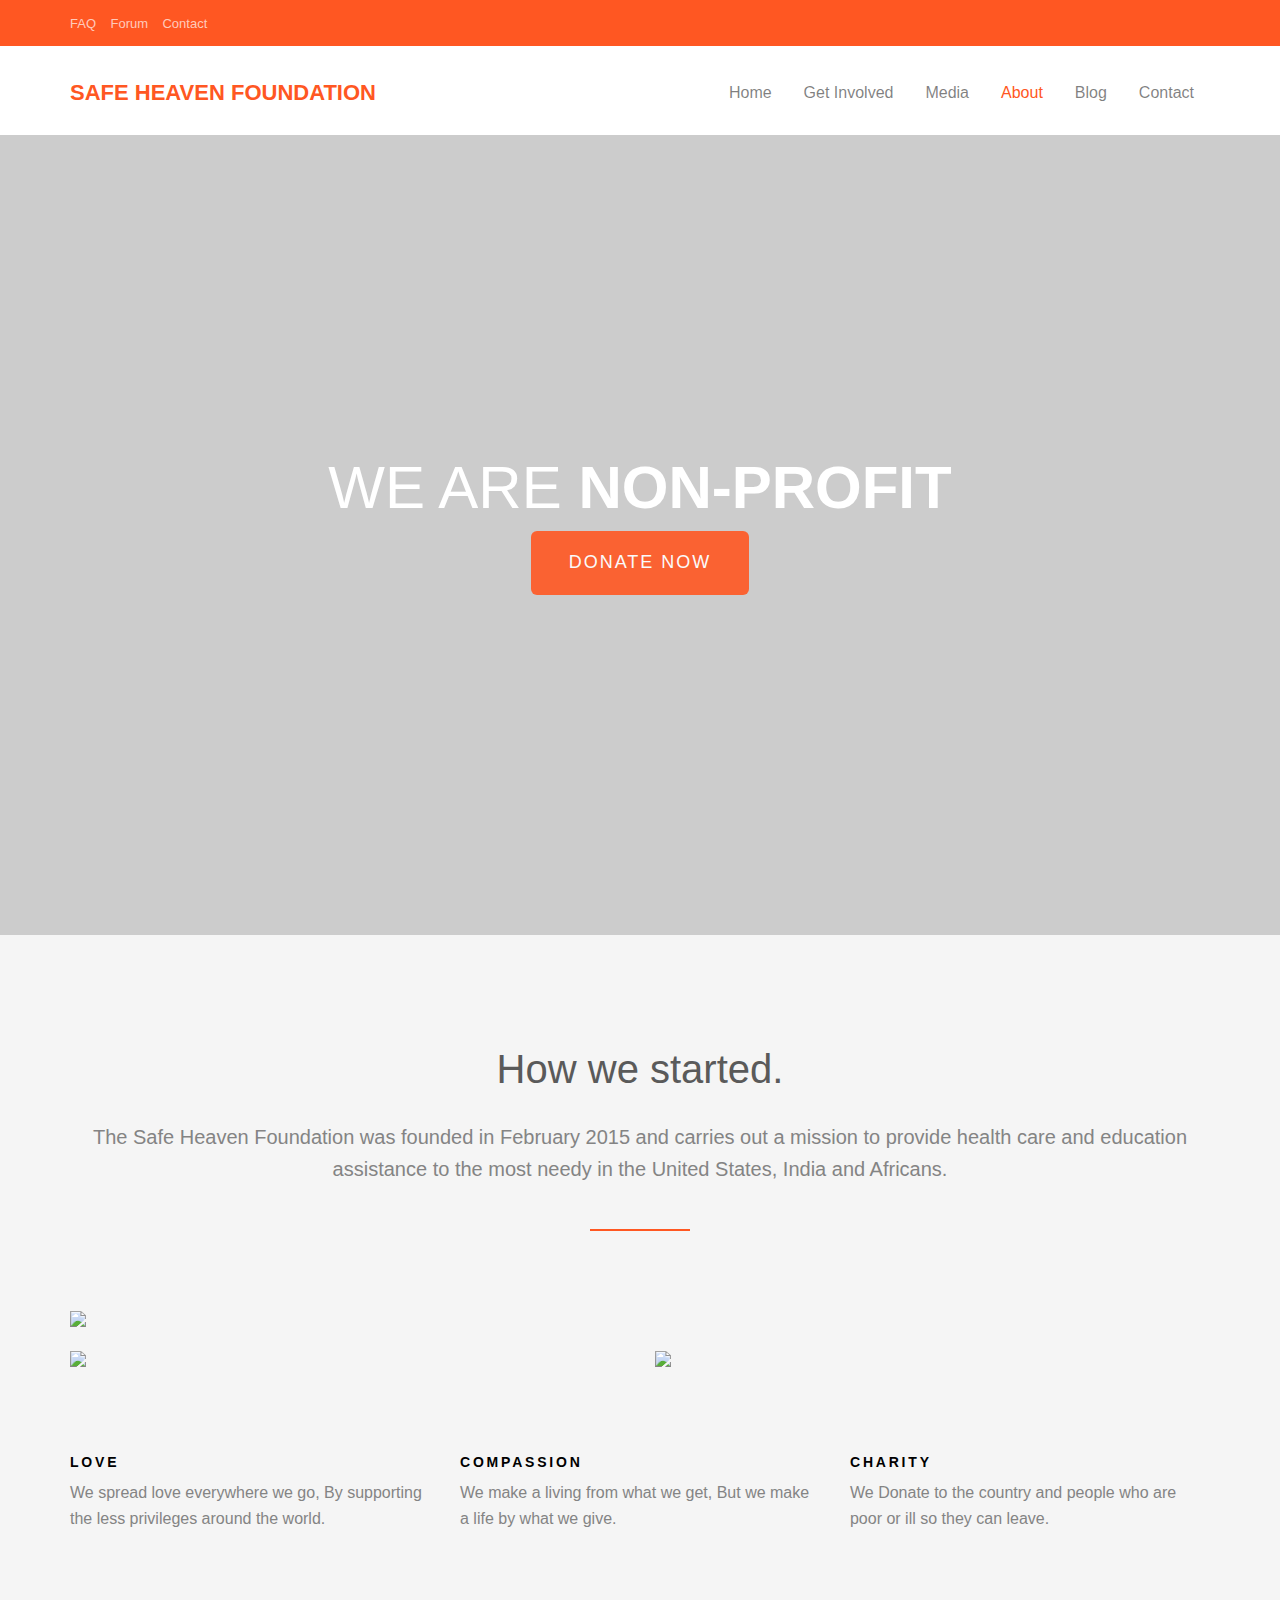
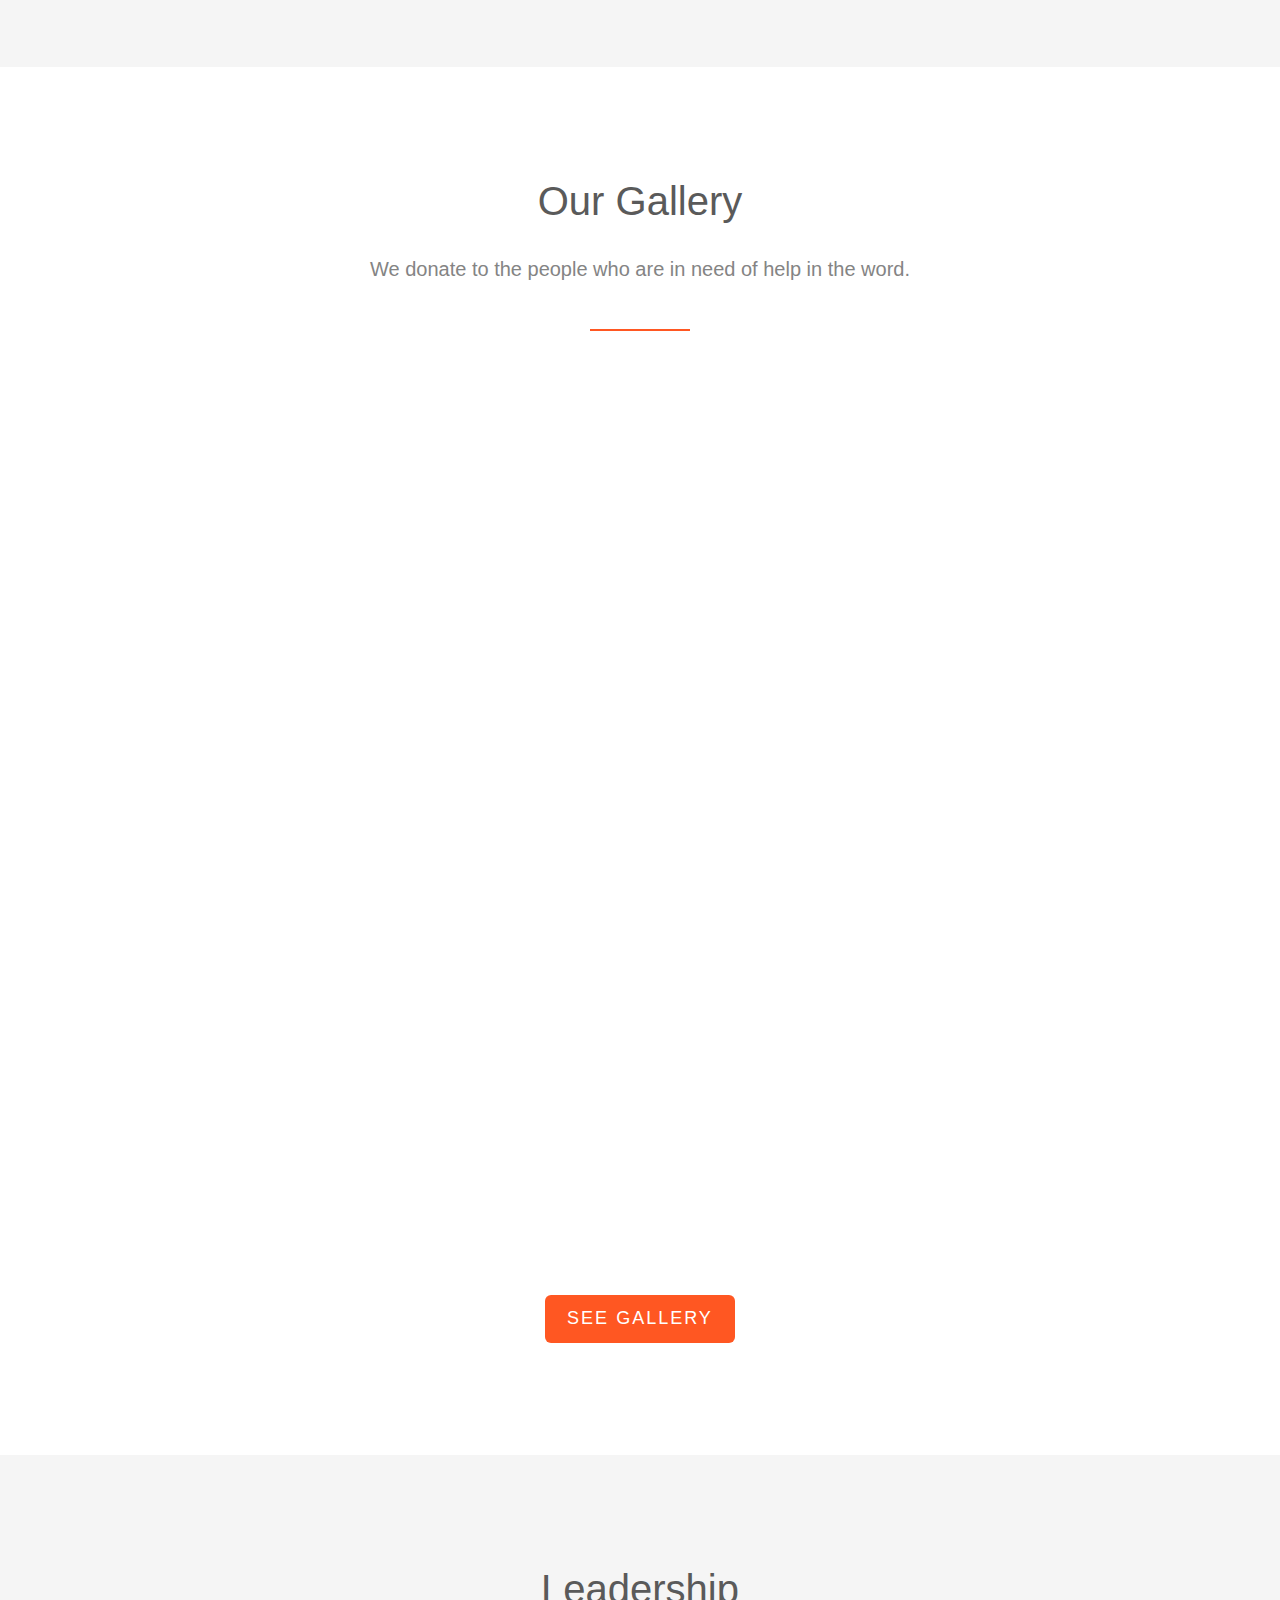
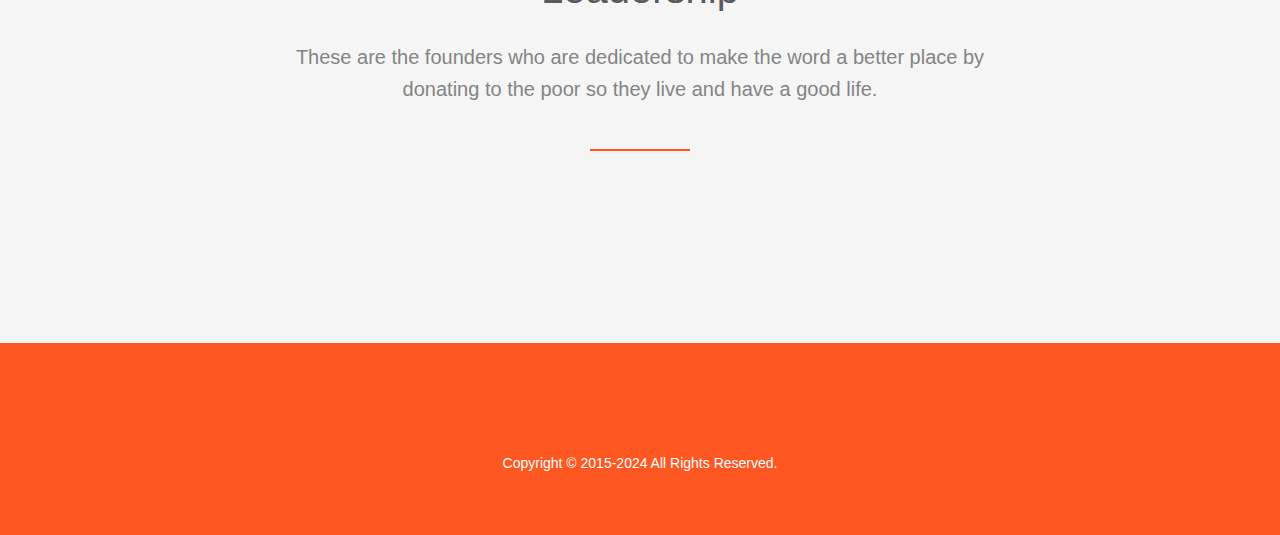
==== about.html @ f8de0cb7 "Add files via upload" ====
<!DOCTYPE html>

	<head>
	<meta charset="utf-8">
	<meta http-equiv="X-UA-Compatible" content="IE=edge">
	<title>Safe Heaven  Foundation</title>
	<meta name="viewport" content="width=device-width, initial-scale=1">


	<meta property="og:title" content=""/>
	<meta property="og:image" content=""/>
	<meta property="og:url" content=""/>
	<meta property="og:site_name" content=""/>
	<meta property="og:description" content=""/>
	<meta name="twitter:title" content="" />
	<meta name="twitter:image" content="" />
	<meta name="twitter:url" content="" />
	<meta name="twitter:card" content="" />

	<!-- Place favicon.ico and apple-touch-icon.png in the root directory -->
	<link rel="shortcut icon" href="images/give.png">

	<!-- <link href='https://fonts.googleapis.com/css?family=Open+Sans:400,700,300' rel='stylesheet' type='text/css'> -->
	
	<!-- Animate.css -->
	<link rel="stylesheet" href="css/animate.css">
	<!-- Icomoon Icon Fonts-->
	<link rel="stylesheet" href="css/icomoon.css">
	<!-- Bootstrap  -->
	<link rel="stylesheet" href="css/bootstrap.css">
	<!-- Superfish -->
	<link rel="stylesheet" href="css/superfish.css">

	<link rel="stylesheet" href="css/style.css">


	<!-- Modernizr JS -->
	<script src="js/modernizr-2.6.2.min.js"></script>
	<!-- FOR IE9 below -->
	<!--[if lt IE 9]>
	<script src="js/respond.min.js"></script>
	<![endif]-->

	</head>
	<body>
		<div id="fh5co-wrapper">
		<div id="fh5co-page">
		<div class="header-top">
			<div class="container">
				<div class="row">
					<div class="col-md-6 col-sm-6 text-left fh5co-link">
						<a href="faq.html">FAQ</a>
						<a href="terms.html">Forum</a>
						<a href="contact.html">Contact</a>
					</div>
					<div class="col-md-6 col-sm-6 text-right fh5co-social">
						<a href="#" class="grow"><i class="icon-facebook2"></i></a>
						<a href="#" class="grow"><i class="icon-twitter2"></i></a>
						<a href="#" class="grow"><i class="icon-instagram2"></i></a>
					</div>
				</div>
			</div>
		</div>
		<header id="fh5co-header-section" class="sticky-banner">
			<div class="container">
				<div class="nav-header">
					<a href="#" class="js-fh5co-nav-toggle fh5co-nav-toggle dark"><i></i></a>
					<h1 id="fh5co-logo"><a href="index.html">Safe Heaven  Foundation</a></h1>
					<!-- START #fh5co-menu-wrap -->
					<nav id="fh5co-menu-wrap" role="navigation">
						<ul class="sf-menu" id="fh5co-primary-menu">
							<li>
								<a href="index.html">Home</a>
							</li>
							<li>
								<a href="#" class="fh5co-sub-ddown">Get Involved</a>
								<ul class="fh5co-sub-menu">
									<li><a href="support.html">Donate</a></li>
									<li><a href="fundraiser.html">Fundraise</a></li>
								</ul>
							</li>
							<li>
								<a href="#" class="fh5co-sub-ddown">Media</a>
								 <ul class="fh5co-sub-menu">
								 	<li><a href="gallery.html">Media</a></li>
								</ul>
							</li>
							<li class="active"><a href="about.html">About</a></li>
							<li><a href="blog.html">Blog</a></li>
							<li><a href="contact.html">Contact</a></li>
						</ul>
					</nav>
				</div>
			</div>
		</header>
		
		

		<div class="fh5co-hero">
			<div class="fh5co-overlay"></div>
			<div class="fh5co-cover text-center" data-stellar-background-ratio="0.5" style="background-image: url('images/img10.jpeg');">
				<div class="desc animate-box">
					<h2>We Are <strong>Non-profit</strong></h2>
					<span><a class="btn btn-primary btn-lg" href="support.html">Donate Now</a></span>
				</div>
			</div>

		</div>
		
		<div id="fh5co-feature-product" class="fh5co-section-gray">
			<div class="container">
				<div class="row">
					<div class="col-md-12 text-center heading-section">
						<h3>How we started.</h3>
						<p>The Safe Heaven  Foundation was founded in February 2015 and carries out a mission to provide health care and education assistance to the most needy in the United States, India and Africans.</p>
					</div>
				</div>

				<div class="row row-bottom-padded-md">
					<div class="col-md-12 text-center animate-box">
						<p><img src="images/cover_bg_32.jpg"  class="img-responsive"></p>
					</div>
					<div class="col-md-6 text-center animate-box">
						<p><img src="images/cover_bg_32.jpg"  class="img-responsive"></p>
					</div>
					<div class="col-md-6 text-center animate-box">
						<p><img src="images/cover_bg_33.jpg"  class="img-responsive"></p>
					</div>
				</div>
				<div class="row">
					<div class="col-md-4">
						<div class="feature-text">
							<h3>Love</h3>
							<p>We spread love everywhere we go, By supporting the less privileges around the world.</p>
						</div>
					</div>
					<div class="col-md-4">
						<div class="feature-text">
							<h3>Compassion</h3>
							<p>We make a living from what we get, But we make a life by what we give.</p>
						</div>
					</div>
					<div class="col-md-4">
						<div class="feature-text">
							<h3>Charity</h3>
							<p>We Donate to the country and people who are poor or ill so they can leave.</p>
						</div>
					</div>
				</div>

				
			</div>
		</div>

		
		<div id="fh5co-portfolio">
			<div class="container">

				<div class="row">
					<div class="col-md-6 col-md-offset-3 text-center heading-section animate-box">
						<h3>Our Gallery</h3>
						<p>We donate to the people who are in need of help in the word.</p>
					</div>
				</div>

				
				<div class="row row-bottom-padded-md">
					<div class="col-md-12">
						<ul id="fh5co-portfolio-list">

							<li class="two-third animate-box" data-animate-effect="fadeIn" style="background-image: url(images/giving.jpg); ">
								<a href="#" class="color-3">
									<div class="case-studies-summary">
										<span>Give Love</span>
										<h2>Donation is caring</h2>
									</div>
								</a>
							</li>
						
							<li class="one-third animate-box" data-animate-effect="fadeIn" style="background-image: url(images/giving2.jpg); ">
								<a href="#" class="color-4">
									<div class="case-studies-summary">
										<span>Give Love</span>
										<h2>Donation is caring</h2>
									</div>
								</a>
							</li>

							<li class="one-third animate-box" data-animate-effect="fadeIn" style="background-image: url(images/giving3.jpg); "> 
								<a href="#" class="color-5">
									<div class="case-studies-summary">
										<span>Give Love</span>
										<h2>Donation is caring</h2>
									</div>
								</a>
							</li>
							<li class="two-third animate-box" data-animate-effect="fadeIn" style="background-image: url(images/giving4.jpg); ">
								<a href="#" class="color-6">
									<div class="case-studies-summary">
										<span>Give Love</span>
										<h2>Donation is caring</h2>
									</div>
								</a>
							</li>
						</ul>		
					</div>
				</div>

				<div class="row">
					<div class="col-md-4 col-md-offset-4 text-center animate-box">
						<a href="gallery.html" class="btn btn-primary btn-lg">See Gallery</a>
					</div>
				</div>

				
			</div>
		</div>
		

		
		<div id="fh5co-content-section" class="fh5co-section-gray">
			<div class="container">
				<div class="row">
					<div class="col-md-8 col-md-offset-2 text-center heading-section animate-box">
						<h3>Leadership</h3>
						<p>These are the founders who are dedicated to make the word a better place by donating to the poor so they live and have a good life.</p>
					</div>
				</div>
			</div>
			<div class="container">
				<div class="row">



				</div>
			</div>
		</div>
		<!-- fh5co-content-section -->

		
		<footer>
			<div id="footer">
				<div class="container">
					<div class="row">
						<div class="col-md-6 col-md-offset-3 text-center">
							<p class="fh5co-social-icons">
								<a href="#"><i class="icon-twitter2"></i></a>
								<a href="#"><i class="icon-facebook2"></i></a>
								<a href="#"><i class="icon-instagram"></i></a>
							</p>
							<p>Copyright &copy; 2015-2024   All Rights Reserved.</p>
						</div>
					</div>
				</div>
			</div>
		</footer>
	

	</div>
	<!-- END fh5co-page -->

	</div>
	<!-- END fh5co-wrapper -->

	<!-- jQuery -->
<script id="chatway" async="true" src="https://cdn.chatway.app/widget.js?id=Jx8k1zCL0Ozn"></script>

	<script src="js/jquery.min.js"></script>
	<!-- jQuery Easing -->
	<script src="js/jquery.easing.1.3.js"></script>
	<!-- Bootstrap -->
	<script src="js/bootstrap.min.js"></script>
	<!-- Waypoints -->
	<script src="js/jquery.waypoints.min.js"></script>
	<script src="js/sticky.js"></script>

	<!-- Stellar -->
	<script src="js/jquery.stellar.min.js"></script>
	<!-- Superfish -->
	<script src="js/hoverIntent.js"></script>
	<script src="js/superfish.js"></script>
	
	<!-- Main JS -->
	<script src="js/main.js"></script>

	</body>

</html>
---- css/icomoon.css ----
@font-face {
    font-family: 'icomoon';
    src:    url('fonts/icomoon.eot?1oniuf');
    src:    url('fonts/icomoon.eot?1oniuf#iefix') format('embedded-opentype'),
        url('fonts/icomoon.ttf?1oniuf') format('truetype'),
        url('fonts/icomoon.woff?1oniuf') format('woff'),
        url('fonts/icomoon.svg?1oniuf#icomoon') format('svg');
    font-weight: normal;
    font-style: normal;
}

[class^="icon-"], [class*=" icon-"] {
    /* use !important to prevent issues with browser extensions that change fonts */
    font-family: 'icomoon' !important;
    speak: none;
    font-style: normal;
    font-weight: normal;
    font-variant: normal;
    text-transform: none;
    line-height: 1;

    /* Better Font Rendering =========== */
    -webkit-font-smoothing: antialiased;
    -moz-osx-font-smoothing: grayscale;
}

.icon-mobile:before {
    content: "\e000";
}
.icon-laptop:before {
    content: "\e001";
}
.icon-desktop:before {
    content: "\e002";
}
.icon-tablet:before {
    content: "\e003";
}
.icon-phone:before {
    content: "\e004";
}
.icon-document:before {
    content: "\e005";
}
.icon-documents:before {
    content: "\e006";
}
.icon-search:before {
    content: "\e007";
}
.icon-clipboard:before {
    content: "\e008";
}
.icon-newspaper:before {
    content: "\e009";
}
.icon-notebook:before {
    content: "\e00a";
}
.icon-book-open:before {
    content: "\e00b";
}
.icon-browser:before {
    content: "\e00c";
}
.icon-calendar:before {
    content: "\e00d";
}
.icon-presentation:before {
    content: "\e00e";
}
.icon-picture:before {
    content: "\e00f";
}
.icon-pictures:before {
    content: "\e010";
}
.icon-video:before {
    content: "\e011";
}
.icon-camera:before {
    content: "\e012";
}
.icon-printer:before {
    content: "\e013";
}
.icon-toolbox:before {
    content: "\e014";
}
.icon-briefcase:before {
    content: "\e015";
}
.icon-wallet:before {
    content: "\e016";
}
.icon-gift:before {
    content: "\e017";
}
.icon-bargraph:before {
    content: "\e018";
}
.icon-grid:before {
    content: "\e019";
}
.icon-expand:before {
    content: "\e01a";
}
.icon-focus:before {
    content: "\e01b";
}
.icon-edit:before {
    content: "\e01c";
}
.icon-adjustments:before {
    content: "\e01d";
}
.icon-ribbon:before {
    content: "\e01e";
}
.icon-hourglass:before {
    content: "\e01f";
}
.icon-lock:before {
    content: "\e020";
}
.icon-megaphone:before {
    content: "\e021";
}
.icon-shield:before {
    content: "\e022";
}
.icon-trophy:before {
    content: "\e023";
}
.icon-flag:before {
    content: "\e024";
}
.icon-map:before {
    content: "\e025";
}
.icon-puzzle:before {
    content: "\e026";
}
.icon-basket:before {
    content: "\e027";
}
.icon-envelope:before {
    content: "\e028";
}
.icon-streetsign:before {
    content: "\e029";
}
.icon-telescope:before {
    content: "\e02a";
}
.icon-gears:before {
    content: "\e02b";
}
.icon-key:before {
    content: "\e02c";
}
.icon-paperclip:before {
    content: "\e02d";
}
.icon-attachment:before {
    content: "\e02e";
}
.icon-pricetags:before {
    content: "\e02f";
}
.icon-lightbulb:before {
    content: "\e030";
}
.icon-layers:before {
    content: "\e031";
}
.icon-pencil:before {
    content: "\e032";
}
.icon-tools:before {
    content: "\e033";
}
.icon-tools-2:before {
    content: "\e034";
}
.icon-scissors:before {
    content: "\e035";
}
.icon-paintbrush:before {
    content: "\e036";
}
.icon-magnifying-glass:before {
    content: "\e037";
}
.icon-circle-compass:before {
    content: "\e038";
}
.icon-linegraph:before {
    content: "\e039";
}
.icon-mic:before {
    content: "\e03a";
}
.icon-strategy:before {
    content: "\e03b";
}
.icon-beaker:before {
    content: "\e03c";
}
.icon-caution:before {
    content: "\e03d";
}
.icon-recycle:before {
    content: "\e03e";
}
.icon-anchor:before {
    content: "\e03f";
}
.icon-profile-male:before {
    content: "\e040";
}
.icon-profile-female:before {
    content: "\e041";
}
.icon-bike:before {
    content: "\e042";
}
.icon-wine:before {
    content: "\e043";
}
.icon-hotairballoon:before {
    content: "\e044";
}
.icon-globe:before {
    content: "\e045";
}
.icon-genius:before {
    content: "\e046";
}
.icon-map-pin:before {
    content: "\e047";
}
.icon-dial:before {
    content: "\e048";
}
.icon-chat:before {
    content: "\e049";
}
.icon-heart:before {
    content: "\e04a";
}
.icon-cloud:before {
    content: "\e04b";
}
.icon-upload:before {
    content: "\e04c";
}
.icon-download:before {
    content: "\e04d";
}
.icon-target:before {
    content: "\e04e";
}
.icon-hazardous:before {
    content: "\e04f";
}
.icon-piechart:before {
    content: "\e050";
}
.icon-speedometer:before {
    content: "\e051";
}
.icon-global:before {
    content: "\e052";
}
.icon-compass:before {
    content: "\e053";
}
.icon-lifesaver:before {
    content: "\e054";
}
.icon-clock:before {
    content: "\e055";
}
.icon-aperture:before {
    content: "\e056";
}
.icon-quote:before {
    content: "\e057";
}
.icon-scope:before {
    content: "\e058";
}
.icon-alarmclock:before {
    content: "\e059";
}
.icon-refresh:before {
    content: "\e05a";
}
.icon-happy:before {
    content: "\e05b";
}
.icon-sad:before {
    content: "\e05c";
}
.icon-facebook:before {
    content: "\e05d";
}
.icon-twitter:before {
    content: "\e05e";
}
.icon-googleplus:before {
    content: "\e05f";
}
.icon-rss:before {
    content: "\e060";
}
.icon-tumblr:before {
    content: "\e061";
}
.icon-linkedin:before {
    content: "\e062";
}
.icon-dribbble:before {
    content: "\e063";
}
.icon-box2:before {
    content: "\ea82";
}
.icon-write:before {
    content: "\ea83";
}
.icon-clock2:before {
    content: "\ea84";
}
.icon-reply2:before {
    content: "\ea85";
}
.icon-reply-all2:before {
    content: "\ea86";
}
.icon-forward2:before {
    content: "\ea87";
}
.icon-flag2:before {
    content: "\ea88";
}
.icon-search2:before {
    content: "\ea89";
}
.icon-trash2:before {
    content: "\ea8a";
}
.icon-envelope2:before {
    content: "\ea8b";
}
.icon-bubble:before {
    content: "\ea8c";
}
.icon-bubbles:before {
    content: "\ea8d";
}
.icon-user2:before {
    content: "\ea8e";
}
.icon-users2:before {
    content: "\ea8f";
}
.icon-cloud2:before {
    content: "\ea90";
}
.icon-download2:before {
    content: "\ea91";
}
.icon-upload2:before {
    content: "\ea92";
}
.icon-rain:before {
    content: "\ea93";
}
.icon-sun:before {
    content: "\ea94";
}
.icon-moon2:before {
    content: "\ea95";
}
.icon-bell2:before {
    content: "\ea96";
}
.icon-folder2:before {
    content: "\ea97";
}
.icon-pin2:before {
    content: "\ea98";
}
.icon-sound2:before {
    content: "\ea99";
}
.icon-microphone:before {
    content: "\ea9a";
}
.icon-camera2:before {
    content: "\ea9b";
}
.icon-image2:before {
    content: "\ea9c";
}
.icon-cog2:before {
    content: "\ea9d";
}
.icon-calendar2:before {
    content: "\ea9e";
}
.icon-book2:before {
    content: "\ea9f";
}
.icon-map-marker:before {
    content: "\eaa0";
}
.icon-store:before {
    content: "\eaa1";
}
.icon-support:before {
    content: "\eaa2";
}
.icon-tag2:before {
    content: "\eaa3";
}
.icon-heart2:before {
    content: "\eaa4";
}
.icon-video-camera:before {
    content: "\eaa5";
}
.icon-trophy2:before {
    content: "\eaa6";
}
.icon-cart:before {
    content: "\eaa7";
}
.icon-eye2:before {
    content: "\eaa8";
}
.icon-cancel:before {
    content: "\eaa9";
}
.icon-chart:before {
    content: "\eaaa";
}
.icon-target2:before {
    content: "\eaab";
}
.icon-printer2:before {
    content: "\eaac";
}
.icon-location2:before {
    content: "\eaad";
}
.icon-bookmark2:before {
    content: "\eaae";
}
.icon-monitor:before {
    content: "\eaaf";
}
.icon-cross2:before {
    content: "\eab0";
}
.icon-plus2:before {
    content: "\eab1";
}
.icon-left:before {
    content: "\eab2";
}
.icon-up:before {
    content: "\eab3";
}
.icon-browser2:before {
    content: "\eab4";
}
.icon-windows:before {
    content: "\eab5";
}
.icon-switch2:before {
    content: "\eab6";
}
.icon-dashboard:before {
    content: "\eab7";
}
.icon-play:before {
    content: "\eab8";
}
.icon-fast-forward:before {
    content: "\eab9";
}
.icon-next:before {
    content: "\eaba";
}
.icon-refresh2:before {
    content: "\eabb";
}
.icon-film:before {
    content: "\eabc";
}
.icon-home2:before {
    content: "\eabd";
}
.icon-add-to-list:before {
    content: "\e901";
}
.icon-classic-computer:before {
    content: "\e902";
}
.icon-controller-fast-backward:before {
    content: "\e903";
}
.icon-creative-commons-attribution:before {
    content: "\e904";
}
.icon-creative-commons-noderivs:before {
    content: "\e905";
}
.icon-creative-commons-noncommercial-eu:before {
    content: "\e906";
}
.icon-creative-commons-noncommercial-us:before {
    content: "\e907";
}
.icon-creative-commons-public-domain:before {
    content: "\e908";
}
.icon-creative-commons-remix:before {
    content: "\e909";
}
.icon-creative-commons-share:before {
    content: "\e90a";
}
.icon-creative-commons-sharealike:before {
    content: "\e90b";
}
.icon-creative-commons:before {
    content: "\e90c";
}
.icon-document-landscape:before {
    content: "\e90d";
}
.icon-remove-user:before {
    content: "\e90e";
}
.icon-warning:before {
    content: "\e90f";
}
.icon-arrow-bold-down:before {
    content: "\e910";
}
.icon-arrow-bold-left:before {
    content: "\e911";
}
.icon-arrow-bold-right:before {
    content: "\e912";
}
.icon-arrow-bold-up:before {
    content: "\e913";
}
.icon-arrow-down:before {
    content: "\e914";
}
.icon-arrow-left:before {
    content: "\e915";
}
.icon-arrow-long-down:before {
    content: "\e916";
}
.icon-arrow-long-left:before {
    content: "\e917";
}
.icon-arrow-long-right:before {
    content: "\e918";
}
.icon-arrow-long-up:before {
    content: "\e919";
}
.icon-arrow-right:before {
    content: "\e91a";
}
.icon-arrow-up:before {
    content: "\e91b";
}
.icon-arrow-with-circle-down:before {
    content: "\e91c";
}
.icon-arrow-with-circle-left:before {
    content: "\e91d";
}
.icon-arrow-with-circle-right:before {
    content: "\e91e";
}
.icon-arrow-with-circle-up:before {
    content: "\e91f";
}
.icon-bookmark:before {
    content: "\e920";
}
.icon-bookmarks:before {
    content: "\e921";
}
.icon-chevron-down:before {
    content: "\e922";
}
.icon-chevron-left:before {
    content: "\e923";
}
.icon-chevron-right:before {
    content: "\e924";
}
.icon-chevron-small-down:before {
    content: "\e925";
}
.icon-chevron-small-left:before {
    content: "\e926";
}
.icon-chevron-small-right:before {
    content: "\e927";
}
.icon-chevron-small-up:before {
    content: "\e928";
}
.icon-chevron-thin-down:before {
    content: "\e929";
}
.icon-chevron-thin-left:before {
    content: "\e92a";
}
.icon-chevron-thin-right:before {
    content: "\e92b";
}
.icon-chevron-thin-up:before {
    content: "\e92c";
}
.icon-chevron-up:before {
    content: "\e92d";
}
.icon-chevron-with-circle-down:before {
    content: "\e92e";
}
.icon-chevron-with-circle-left:before {
    content: "\e92f";
}
.icon-chevron-with-circle-right:before {
    content: "\e930";
}
.icon-chevron-with-circle-up:before {
    content: "\e931";
}
.icon-cloud3:before {
    content: "\e932";
}
.icon-controller-fast-forward:before {
    content: "\e933";
}
.icon-controller-jump-to-start:before {
    content: "\e934";
}
.icon-controller-next:before {
    content: "\e935";
}
.icon-controller-paus:before {
    content: "\e936";
}
.icon-controller-play:before {
    content: "\e937";
}
.icon-controller-record:before {
    content: "\e938";
}
.icon-controller-stop:before {
    content: "\e939";
}
.icon-controller-volume:before {
    content: "\e93a";
}
.icon-dot-single:before {
    content: "\e93b";
}
.icon-dots-three-horizontal:before {
    content: "\e93c";
}
.icon-dots-three-vertical:before {
    content: "\e93d";
}
.icon-dots-two-horizontal:before {
    content: "\e93e";
}
.icon-dots-two-vertical:before {
    content: "\e93f";
}
.icon-download3:before {
    content: "\e940";
}
.icon-emoji-flirt:before {
    content: "\e941";
}
.icon-flow-branch:before {
    content: "\e942";
}
.icon-flow-cascade:before {
    content: "\e943";
}
.icon-flow-line:before {
    content: "\e944";
}
.icon-flow-parallel:before {
    content: "\e945";
}
.icon-flow-tree:before {
    content: "\e946";
}
.icon-install:before {
    content: "\e947";
}
.icon-layers2:before {
    content: "\e948";
}
.icon-open-book:before {
    content: "\e949";
}
.icon-resize-100:before {
    content: "\e94a";
}
.icon-resize-full-screen:before {
    content: "\e94b";
}
.icon-save:before {
    content: "\e94c";
}
.icon-select-arrows:before {
    content: "\e94d";
}
.icon-sound-mute:before {
    content: "\e94e";
}
.icon-sound:before {
    content: "\e94f";
}
.icon-trash:before {
    content: "\e950";
}
.icon-triangle-down:before {
    content: "\e951";
}
.icon-triangle-left:before {
    content: "\e952";
}
.icon-triangle-right:before {
    content: "\e953";
}
.icon-triangle-up:before {
    content: "\e954";
}
.icon-uninstall:before {
    content: "\e955";
}
.icon-upload-to-cloud:before {
    content: "\e956";
}
.icon-upload3:before {
    content: "\e957";
}
.icon-add-user:before {
    content: "\e958";
}
.icon-address:before {
    content: "\e959";
}
.icon-adjust:before {
    content: "\e95a";
}
.icon-air:before {
    content: "\e95b";
}
.icon-aircraft-landing:before {
    content: "\e95c";
}
.icon-aircraft-take-off:before {
    content: "\e95d";
}
.icon-aircraft:before {
    content: "\e95e";
}
.icon-align-bottom:before {
    content: "\e95f";
}
.icon-align-horizontal-middle:before {
    content: "\e960";
}
.icon-align-left:before {
    content: "\e961";
}
.icon-align-right:before {
    content: "\e962";
}
.icon-align-top:before {
    content: "\e963";
}
.icon-align-vertical-middle:before {
    content: "\e964";
}
.icon-archive:before {
    content: "\e965";
}
.icon-area-graph:before {
    content: "\e966";
}
.icon-attachment2:before {
    content: "\e967";
}
.icon-awareness-ribbon:before {
    content: "\e968";
}
.icon-back-in-time:before {
    content: "\e969";
}
.icon-back:before {
    content: "\e96a";
}
.icon-bar-graph:before {
    content: "\e96b";
}
.icon-battery:before {
    content: "\e96c";
}
.icon-beamed-note:before {
    content: "\e96d";
}
.icon-bell:before {
    content: "\e96e";
}
.icon-blackboard:before {
    content: "\e96f";
}
.icon-block:before {
    content: "\e970";
}
.icon-book:before {
    content: "\e971";
}
.icon-bowl:before {
    content: "\e972";
}
.icon-box:before {
    content: "\e973";
}
.icon-briefcase2:before {
    content: "\e974";
}
.icon-browser3:before {
    content: "\e975";
}
.icon-brush:before {
    content: "\e976";
}
.icon-bucket:before {
    content: "\e977";
}
.icon-cake:before {
    content: "\e978";
}
.icon-calculator:before {
    content: "\e979";
}
.icon-calendar3:before {
    content: "\e97a";
}
.icon-camera3:before {
    content: "\e97b";
}
.icon-ccw:before {
    content: "\e97c";
}
.icon-chat2:before {
    content: "\e97d";
}
.icon-check:before {
    content: "\e97e";
}
.icon-circle-with-cross:before {
    content: "\e97f";
}
.icon-circle-with-minus:before {
    content: "\e980";
}
.icon-circle-with-plus:before {
    content: "\e981";
}
.icon-circle:before {
    content: "\e982";
}
.icon-circular-graph:before {
    content: "\e983";
}
.icon-clapperboard:before {
    content: "\e984";
}
.icon-clipboard2:before {
    content: "\e985";
}
.icon-clock3:before {
    content: "\e986";
}
.icon-code:before {
    content: "\e987";
}
.icon-cog:before {
    content: "\e988";
}
.icon-colours:before {
    content: "\e989";
}
.icon-compass2:before {
    content: "\e98a";
}
.icon-copy:before {
    content: "\e98b";
}
.icon-credit-card:before {
    content: "\e98c";
}
.icon-credit:before {
    content: "\e98d";
}
.icon-cross:before {
    content: "\e98e";
}
.icon-cup:before {
    content: "\e98f";
}
.icon-cw:before {
    content: "\e990";
}
.icon-cycle:before {
    content: "\e991";
}
.icon-database:before {
    content: "\e992";
}
.icon-dial-pad:before {
    content: "\e993";
}
.icon-direction:before {
    content: "\e994";
}
.icon-document2:before {
    content: "\e995";
}
.icon-documents2:before {
    content: "\e996";
}
.icon-drink:before {
    content: "\e997";
}
.icon-drive:before {
    content: "\e998";
}
.icon-drop:before {
    content: "\e999";
}
.icon-edit2:before {
    content: "\e99a";
}
.icon-email:before {
    content: "\e99b";
}
.icon-emoji-happy:before {
    content: "\e99c";
}
.icon-emoji-neutral:before {
    content: "\e99d";
}
.icon-emoji-sad:before {
    content: "\e99e";
}
.icon-erase:before {
    content: "\e99f";
}
.icon-eraser:before {
    content: "\e9a0";
}
.icon-export:before {
    content: "\e9a1";
}
.icon-eye:before {
    content: "\e9a2";
}
.icon-feather:before {
    content: "\e9a3";
}
.icon-flag3:before {
    content: "\e9a4";
}
.icon-flash:before {
    content: "\e9a5";
}
.icon-flashlight:before {
    content: "\e9a6";
}
.icon-flat-brush:before {
    content: "\e9a7";
}
.icon-folder-images:before {
    content: "\e9a8";
}
.icon-folder-music:before {
    content: "\e9a9";
}
.icon-folder-video:before {
    content: "\e9aa";
}
.icon-folder:before {
    content: "\e9ab";
}
.icon-forward:before {
    content: "\e9ac";
}
.icon-funnel:before {
    content: "\e9ad";
}
.icon-game-controller:before {
    content: "\e9ae";
}
.icon-gauge:before {
    content: "\e9af";
}
.icon-globe2:before {
    content: "\e9b0";
}
.icon-graduation-cap:before {
    content: "\e9b1";
}
.icon-grid2:before {
    content: "\e9b2";
}
.icon-hair-cross:before {
    content: "\e9b3";
}
.icon-hand:before {
    content: "\e9b4";
}
.icon-heart-outlined:before {
    content: "\e9b5";
}
.icon-heart3:before {
    content: "\e9b6";
}
.icon-help-with-circle:before {
    content: "\e9b7";
}
.icon-help:before {
    content: "\e9b8";
}
.icon-home:before {
    content: "\e9b9";
}
.icon-hour-glass:before {
    content: "\e9ba";
}
.icon-image-inverted:before {
    content: "\e9bb";
}
.icon-image:before {
    content: "\e9bc";
}
.icon-images:before {
    content: "\e9bd";
}
.icon-inbox:before {
    content: "\e9be";
}
.icon-infinity:before {
    content: "\e9bf";
}
.icon-info-with-circle:before {
    content: "\e9c0";
}
.icon-info:before {
    content: "\e9c1";
}
.icon-key2:before {
    content: "\e9c2";
}
.icon-keyboard:before {
    content: "\e9c3";
}
.icon-lab-flask:before {
    content: "\e9c4";
}
.icon-landline:before {
    content: "\e9c5";
}
.icon-language:before {
    content: "\e9c6";
}
.icon-laptop2:before {
    content: "\e9c7";
}
.icon-leaf:before {
    content: "\e9c8";
}
.icon-level-down:before {
    content: "\e9c9";
}
.icon-level-up:before {
    content: "\e9ca";
}
.icon-lifebuoy:before {
    content: "\e9cb";
}
.icon-light-bulb:before {
    content: "\e9cc";
}
.icon-light-down:before {
    content: "\e9cd";
}
.icon-light-up:before {
    content: "\e9ce";
}
.icon-line-graph:before {
    content: "\e9cf";
}
.icon-link:before {
    content: "\e9d0";
}
.icon-list:before {
    content: "\e9d1";
}
.icon-location-pin:before {
    content: "\e9d2";
}
.icon-location:before {
    content: "\e9d3";
}
.icon-lock-open:before {
    content: "\e9d4";
}
.icon-lock2:before {
    content: "\e9d5";
}
.icon-log-out:before {
    content: "\e9d6";
}
.icon-login:before {
    content: "\e9d7";
}
.icon-loop:before {
    content: "\e9d8";
}
.icon-magnet:before {
    content: "\e9d9";
}
.icon-magnifying-glass2:before {
    content: "\e9da";
}
.icon-mail:before {
    content: "\e9db";
}
.icon-man:before {
    content: "\e9dc";
}
.icon-map2:before {
    content: "\e9dd";
}
.icon-mask:before {
    content: "\e9de";
}
.icon-medal:before {
    content: "\e9df";
}
.icon-megaphone2:before {
    content: "\e9e0";
}
.icon-menu:before {
    content: "\e9e1";
}
.icon-message:before {
    content: "\e9e2";
}
.icon-mic2:before {
    content: "\e9e3";
}
.icon-minus:before {
    content: "\e9e4";
}
.icon-mobile2:before {
    content: "\e9e5";
}
.icon-modern-mic:before {
    content: "\e9e6";
}
.icon-moon:before {
    content: "\e9e7";
}
.icon-mouse:before {
    content: "\e9e8";
}
.icon-music:before {
    content: "\e9e9";
}
.icon-network:before {
    content: "\e9ea";
}
.icon-new-message:before {
    content: "\e9eb";
}
.icon-new:before {
    content: "\e9ec";
}
.icon-news:before {
    content: "\e9ed";
}
.icon-note:before {
    content: "\e9ee";
}
.icon-notification:before {
    content: "\e9ef";
}
.icon-old-mobile:before {
    content: "\e9f0";
}
.icon-old-phone:before {
    content: "\e9f1";
}
.icon-palette:before {
    content: "\e9f2";
}
.icon-paper-plane:before {
    content: "\e9f3";
}
.icon-pencil2:before {
    content: "\e9f4";
}
.icon-phone2:before {
    content: "\e9f5";
}
.icon-pie-chart:before {
    content: "\e9f6";
}
.icon-pin:before {
    content: "\e9f7";
}
.icon-plus:before {
    content: "\e9f8";
}
.icon-popup:before {
    content: "\e9f9";
}
.icon-power-plug:before {
    content: "\e9fa";
}
.icon-price-ribbon:before {
    content: "\e9fb";
}
.icon-price-tag:before {
    content: "\e9fc";
}
.icon-print:before {
    content: "\e9fd";
}
.icon-progress-empty:before {
    content: "\e9fe";
}
.icon-progress-full:before {
    content: "\e9ff";
}
.icon-progress-one:before {
    content: "\ea00";
}
.icon-progress-two:before {
    content: "\ea01";
}
.icon-publish:before {
    content: "\ea02";
}
.icon-quote2:before {
    content: "\ea03";
}
.icon-radio:before {
    content: "\ea04";
}
.icon-reply-all:before {
    content: "\ea05";
}
.icon-reply:before {
    content: "\ea06";
}
.icon-retweet:before {
    content: "\ea07";
}
.icon-rocket:before {
    content: "\ea08";
}
.icon-round-brush:before {
    content: "\ea09";
}
.icon-rss2:before {
    content: "\ea0a";
}
.icon-ruler:before {
    content: "\ea0b";
}
.icon-scissors2:before {
    content: "\ea0c";
}
.icon-share-alternitive:before {
    content: "\ea0d";
}
.icon-share:before {
    content: "\ea0e";
}
.icon-shareable:before {
    content: "\ea0f";
}
.icon-shield2:before {
    content: "\ea10";
}
.icon-shop:before {
    content: "\ea11";
}
.icon-shopping-bag:before {
    content: "\ea12";
}
.icon-shopping-basket:before {
    content: "\ea13";
}
.icon-shopping-cart:before {
    content: "\ea14";
}
.icon-shuffle:before {
    content: "\ea15";
}
.icon-signal:before {
    content: "\ea16";
}
.icon-sound-mix:before {
    content: "\ea17";
}
.icon-sports-club:before {
    content: "\ea18";
}
.icon-spreadsheet:before {
    content: "\ea19";
}
.icon-squared-cross:before {
    content: "\ea1a";
}
.icon-squared-minus:before {
    content: "\ea1b";
}
.icon-squared-plus:before {
    content: "\ea1c";
}
.icon-star-outlined:before {
    content: "\ea1d";
}
.icon-star:before {
    content: "\ea1e";
}
.icon-stopwatch:before {
    content: "\ea1f";
}
.icon-suitcase:before {
    content: "\ea20";
}
.icon-swap:before {
    content: "\ea21";
}
.icon-sweden:before {
    content: "\ea22";
}
.icon-switch:before {
    content: "\ea23";
}
.icon-tablet2:before {
    content: "\ea24";
}
.icon-tag:before {
    content: "\ea25";
}
.icon-text-document-inverted:before {
    content: "\ea26";
}
.icon-text-document:before {
    content: "\ea27";
}
.icon-text:before {
    content: "\ea28";
}
.icon-thermometer:before {
    content: "\ea29";
}
.icon-thumbs-down:before {
    content: "\ea2a";
}
.icon-thumbs-up:before {
    content: "\ea2b";
}
.icon-thunder-cloud:before {
    content: "\ea2c";
}
.icon-ticket:before {
    content: "\ea2d";
}
.icon-time-slot:before {
    content: "\ea2e";
}
.icon-tools2:before {
    content: "\ea2f";
}
.icon-traffic-cone:before {
    content: "\ea30";
}
.icon-tree:before {
    content: "\ea31";
}
.icon-trophy3:before {
    content: "\ea32";
}
.icon-tv:before {
    content: "\ea33";
}
.icon-typing:before {
    content: "\ea34";
}
.icon-unread:before {
    content: "\ea35";
}
.icon-untag:before {
    content: "\ea36";
}
.icon-user:before {
    content: "\ea37";
}
.icon-users:before {
    content: "\ea38";
}
.icon-v-card:before {
    content: "\ea39";
}
.icon-video2:before {
    content: "\ea3a";
}
.icon-vinyl:before {
    content: "\ea3b";
}
.icon-voicemail:before {
    content: "\ea3c";
}
.icon-wallet2:before {
    content: "\ea3d";
}
.icon-water:before {
    content: "\ea3e";
}
.icon-500px-with-circle:before {
    content: "\ea3f";
}
.icon-500px:before {
    content: "\ea40";
}
.icon-basecamp:before {
    content: "\ea41";
}
.icon-behance:before {
    content: "\ea42";
}
.icon-creative-cloud:before {
    content: "\ea43";
}
.icon-dropbox:before {
    content: "\ea44";
}
.icon-evernote:before {
    content: "\ea45";
}
.icon-flattr:before {
    content: "\ea46";
}
.icon-foursquare:before {
    content: "\ea47";
}
.icon-google-drive:before {
    content: "\ea48";
}
.icon-google-hangouts:before {
    content: "\ea49";
}
.icon-grooveshark:before {
    content: "\ea4a";
}
.icon-icloud:before {
    content: "\ea4b";
}
.icon-mixi:before {
    content: "\ea4c";
}
.icon-onedrive:before {
    content: "\ea4d";
}
.icon-paypal:before {
    content: "\ea4e";
}
.icon-picasa:before {
    content: "\ea4f";
}
.icon-qq:before {
    content: "\ea50";
}
.icon-rdio-with-circle:before {
    content: "\ea51";
}
.icon-renren:before {
    content: "\ea52";
}
.icon-scribd:before {
    content: "\ea53";
}
.icon-sina-weibo:before {
    content: "\ea54";
}
.icon-skype-with-circle:before {
    content: "\ea55";
}
.icon-skype:before {
    content: "\ea56";
}
.icon-slideshare:before {
    content: "\ea57";
}
.icon-smashing:before {
    content: "\ea58";
}
.icon-soundcloud:before {
    content: "\ea59";
}
.icon-spotify-with-circle:before {
    content: "\ea5a";
}
.icon-spotify:before {
    content: "\ea5b";
}
.icon-swarm:before {
    content: "\ea5c";
}
.icon-vine-with-circle:before {
    content: "\ea5d";
}
.icon-vine:before {
    content: "\ea5e";
}
.icon-vk-alternitive:before {
    content: "\ea5f";
}
.icon-vk-with-circle:before {
    content: "\ea60";
}
.icon-vk:before {
    content: "\ea61";
}
.icon-xing-with-circle:before {
    content: "\ea62";
}
.icon-xing:before {
    content: "\ea63";
}
.icon-yelp:before {
    content: "\ea64";
}
.icon-dribbble-with-circle:before {
    content: "\ea65";
}
.icon-dribbble2:before {
    content: "\ea66";
}
.icon-facebook-with-circle:before {
    content: "\ea67";
}
.icon-facebook2:before {
    content: "\ea68";
}
.icon-flickr-with-circle:before {
    content: "\ea69";
}
.icon-flickr:before {
    content: "\ea6a";
}
.icon-github-with-circle:before {
    content: "\ea6b";
}
.icon-github:before {
    content: "\ea6c";
}
.icon-google-with-circle:before {
    content: "\ea6d";
}
.icon-google:before {
    content: "\ea6e";
}
.icon-instagram-with-circle:before {
    content: "\ea6f";
}
.icon-instagram:before {
    content: "\ea70";
}
.icon-lastfm-with-circle:before {
    content: "\ea71";
}
.icon-lastfm:before {
    content: "\ea72";
}
.icon-linkedin-with-circle:before {
    content: "\ea73";
}
.icon-linkedin2:before {
    content: "\ea74";
}
.icon-pinterest-with-circle:before {
    content: "\ea75";
}
.icon-pinterest:before {
    content: "\ea76";
}
.icon-rdio:before {
    content: "\ea77";
}
.icon-stumbleupon-with-circle:before {
    content: "\ea78";
}
.icon-stumbleupon:before {
    content: "\ea79";
}
.icon-tumblr-with-circle:before {
    content: "\ea7a";
}
.icon-tumblr2:before {
    content: "\ea7b";
}
.icon-twitter-with-circle:before {
    content: "\ea7c";
}
.icon-twitter2:before {
    content: "\ea7d";
}
.icon-vimeo-with-circle:before {
    content: "\ea7e";
}
.icon-vimeo:before {
    content: "\ea7f";
}
.icon-youtube-with-circle:before {
    content: "\ea80";
}
.icon-youtube:before {
    content: "\ea81";
}
.icon-home3:before {
    content: "\eabe";
}
.icon-home22:before {
    content: "\eabf";
}
.icon-home32:before {
    content: "\eac0";
}
.icon-office:before {
    content: "\eac1";
}
.icon-newspaper2:before {
    content: "\eac2";
}
.icon-pencil3:before {
    content: "\eac3";
}
.icon-pencil22:before {
    content: "\eac4";
}
.icon-quill:before {
    content: "\eac5";
}
.icon-pen:before {
    content: "\eac6";
}
.icon-blog:before {
    content: "\eac7";
}
.icon-eyedropper:before {
    content: "\eac8";
}
.icon-droplet:before {
    content: "\eac9";
}
.icon-paint-format:before {
    content: "\eaca";
}
.icon-image3:before {
    content: "\eacb";
}
.icon-images2:before {
    content: "\eacc";
}
.icon-camera4:before {
    content: "\eacd";
}
.icon-headphones:before {
    content: "\eace";
}
.icon-music2:before {
    content: "\eacf";
}
.icon-play2:before {
    content: "\ead0";
}
.icon-film2:before {
    content: "\ead1";
}
.icon-video-camera2:before {
    content: "\ead2";
}
.icon-dice:before {
    content: "\ead3";
}
.icon-pacman:before {
    content: "\ead4";
}
.icon-spades:before {
    content: "\ead5";
}
.icon-clubs:before {
    content: "\ead6";
}
.icon-diamonds:before {
    content: "\ead7";
}
.icon-bullhorn:before {
    content: "\ead8";
}
.icon-connection:before {
    content: "\ead9";
}
.icon-podcast:before {
    content: "\eada";
}
.icon-feed:before {
    content: "\eadb";
}
.icon-mic3:before {
    content: "\eadc";
}
.icon-book3:before {
    content: "\eadd";
}
.icon-books:before {
    content: "\eade";
}
.icon-library:before {
    content: "\eadf";
}
.icon-file-text:before {
    content: "\eae0";
}
.icon-profile:before {
    content: "\eae1";
}
.icon-file-empty:before {
    content: "\eae2";
}
.icon-files-empty:before {
    content: "\eae3";
}
.icon-file-text2:before {
    content: "\eae4";
}
.icon-file-picture:before {
    content: "\eae5";
}
.icon-file-music:before {
    content: "\eae6";
}
.icon-file-play:before {
    content: "\eae7";
}
.icon-file-video:before {
    content: "\eae8";
}
.icon-file-zip:before {
    content: "\eae9";
}
.icon-copy2:before {
    content: "\eaea";
}
.icon-paste:before {
    content: "\eaeb";
}
.icon-stack:before {
    content: "\eaec";
}
.icon-folder3:before {
    content: "\eaed";
}
.icon-folder-open:before {
    content: "\eaee";
}
.icon-folder-plus:before {
    content: "\eaef";
}
.icon-folder-minus:before {
    content: "\eaf0";
}
.icon-folder-download:before {
    content: "\eaf1";
}
.icon-folder-upload:before {
    content: "\eaf2";
}
.icon-price-tag2:before {
    content: "\eaf3";
}
.icon-price-tags:before {
    content: "\eaf4";
}
.icon-barcode:before {
    content: "\eaf5";
}
.icon-qrcode:before {
    content: "\eaf6";
}
.icon-ticket2:before {
    content: "\eaf7";
}
.icon-cart2:before {
    content: "\eaf8";
}
.icon-coin-dollar:before {
    content: "\eaf9";
}
.icon-coin-euro:before {
    content: "\eafa";
}
.icon-coin-pound:before {
    content: "\eafb";
}
.icon-coin-yen:before {
    content: "\eafc";
}
.icon-credit-card2:before {
    content: "\eafd";
}
.icon-calculator2:before {
    content: "\eafe";
}
.icon-lifebuoy2:before {
    content: "\eaff";
}
.icon-phone3:before {
    content: "\eb00";
}
.icon-phone-hang-up:before {
    content: "\eb01";
}
.icon-address-book:before {
    content: "\eb02";
}
.icon-envelop:before {
    content: "\eb03";
}
.icon-pushpin:before {
    content: "\eb04";
}
.icon-location3:before {
    content: "\eb05";
}
.icon-location22:before {
    content: "\eb06";
}
.icon-compass3:before {
    content: "\eb07";
}
.icon-compass22:before {
    content: "\eb08";
}
.icon-map3:before {
    content: "\eb09";
}
.icon-map22:before {
    content: "\eb0a";
}
.icon-history:before {
    content: "\eb0b";
}
.icon-clock4:before {
    content: "\eb0c";
}
.icon-clock22:before {
    content: "\eb0d";
}
.icon-alarm:before {
    content: "\eb0e";
}
.icon-bell3:before {
    content: "\eb0f";
}
.icon-stopwatch2:before {
    content: "\eb10";
}
.icon-calendar4:before {
    content: "\eb11";
}
.icon-printer3:before {
    content: "\eb12";
}
.icon-keyboard2:before {
    content: "\eb13";
}
.icon-display:before {
    content: "\eb14";
}
.icon-laptop3:before {
    content: "\eb15";
}
.icon-mobile3:before {
    content: "\eb16";
}
.icon-mobile22:before {
    content: "\eb17";
}
.icon-tablet3:before {
    content: "\eb18";
}
.icon-tv2:before {
    content: "\eb19";
}
.icon-drawer:before {
    content: "\eb1a";
}
.icon-drawer2:before {
    content: "\eb1b";
}
.icon-box-add:before {
    content: "\eb1c";
}
.icon-box-remove:before {
    content: "\eb1d";
}
.icon-download4:before {
    content: "\eb1e";
}
.icon-upload4:before {
    content: "\eb1f";
}
.icon-floppy-disk:before {
    content: "\eb20";
}
.icon-drive2:before {
    content: "\eb21";
}
.icon-database2:before {
    content: "\eb22";
}
.icon-undo:before {
    content: "\eb23";
}
.icon-redo:before {
    content: "\eb24";
}
.icon-undo2:before {
    content: "\eb25";
}
.icon-redo2:before {
    content: "\eb26";
}
.icon-forward3:before {
    content: "\eb27";
}
.icon-reply3:before {
    content: "\eb28";
}
.icon-bubble2:before {
    content: "\eb29";
}
.icon-bubbles2:before {
    content: "\eb2a";
}
.icon-bubbles22:before {
    content: "\eb2b";
}
.icon-bubble22:before {
    content: "\eb2c";
}
.icon-bubbles3:before {
    content: "\eb2d";
}
.icon-bubbles4:before {
    content: "\eb2e";
}
.icon-user3:before {
    content: "\eb2f";
}
.icon-users3:before {
    content: "\eb30";
}
.icon-user-plus:before {
    content: "\eb31";
}
.icon-user-minus:before {
    content: "\eb32";
}
.icon-user-check:before {
    content: "\eb33";
}
.icon-user-tie:before {
    content: "\eb34";
}
.icon-quotes-left:before {
    content: "\eb35";
}
.icon-quotes-right:before {
    content: "\eb36";
}
.icon-hour-glass2:before {
    content: "\eb37";
}
.icon-spinner:before {
    content: "\eb38";
}
.icon-spinner2:before {
    content: "\eb39";
}
.icon-spinner3:before {
    content: "\eb3a";
}
.icon-spinner4:before {
    content: "\eb3b";
}
.icon-spinner5:before {
    content: "\eb3c";
}
.icon-spinner6:before {
    content: "\eb3d";
}
.icon-spinner7:before {
    content: "\eb3e";
}
.icon-spinner8:before {
    content: "\eb3f";
}
.icon-spinner9:before {
    content: "\eb40";
}
.icon-spinner10:before {
    content: "\eb41";
}
.icon-spinner11:before {
    content: "\eb42";
}
.icon-binoculars:before {
    content: "\eb43";
}
.icon-search3:before {
    content: "\eb44";
}
.icon-zoom-in:before {
    content: "\eb45";
}
.icon-zoom-out:before {
    content: "\eb46";
}
.icon-enlarge:before {
    content: "\eb47";
}
.icon-shrink:before {
    content: "\eb48";
}
.icon-enlarge2:before {
    content: "\eb49";
}
.icon-shrink2:before {
    content: "\eb4a";
}
.icon-key3:before {
    content: "\eb4b";
}
.icon-key22:before {
    content: "\eb4c";
}
.icon-lock3:before {
    content: "\eb4d";
}
.icon-unlocked:before {
    content: "\eb4e";
}
.icon-wrench:before {
    content: "\eb4f";
}
.icon-equalizer:before {
    content: "\eb50";
}
.icon-equalizer2:before {
    content: "\eb51";
}
.icon-cog3:before {
    content: "\eb52";
}
.icon-cogs:before {
    content: "\eb53";
}
.icon-hammer:before {
    content: "\eb54";
}
.icon-magic-wand:before {
    content: "\eb55";
}
.icon-aid-kit:before {
    content: "\eb56";
}
.icon-bug:before {
    content: "\eb57";
}
.icon-pie-chart2:before {
    content: "\eb58";
}
.icon-stats-dots:before {
    content: "\eb59";
}
.icon-stats-bars:before {
    content: "\eb5a";
}
.icon-stats-bars2:before {
    content: "\eb5b";
}
.icon-trophy4:before {
    content: "\eb5c";
}
.icon-gift2:before {
    content: "\eb5d";
}
.icon-glass:before {
    content: "\eb5e";
}
.icon-glass2:before {
    content: "\eb5f";
}
.icon-mug:before {
    content: "\eb60";
}
.icon-spoon-knife:before {
    content: "\eb61";
}
.icon-leaf2:before {
    content: "\eb62";
}
.icon-rocket2:before {
    content: "\eb63";
}
.icon-meter:before {
    content: "\eb64";
}
.icon-meter2:before {
    content: "\eb65";
}
.icon-hammer2:before {
    content: "\eb66";
}
.icon-fire:before {
    content: "\eb67";
}
.icon-lab:before {
    content: "\eb68";
}
.icon-magnet2:before {
    content: "\eb69";
}
.icon-bin:before {
    content: "\eb6a";
}
.icon-bin2:before {
    content: "\eb6b";
}
.icon-briefcase3:before {
    content: "\eb6c";
}
.icon-airplane:before {
    content: "\eb6d";
}
.icon-truck:before {
    content: "\eb6e";
}
.icon-road:before {
    content: "\eb6f";
}
.icon-accessibility:before {
    content: "\eb70";
}
.icon-target3:before {
    content: "\eb71";
}
.icon-shield3:before {
    content: "\eb72";
}
.icon-power:before {
    content: "\eb73";
}
.icon-switch3:before {
    content: "\eb74";
}
.icon-power-cord:before {
    content: "\eb75";
}
.icon-clipboard3:before {
    content: "\eb76";
}
.icon-list-numbered:before {
    content: "\eb77";
}
.icon-list2:before {
    content: "\eb78";
}
.icon-list22:before {
    content: "\eb79";
}
.icon-tree2:before {
    content: "\eb7a";
}
.icon-menu2:before {
    content: "\eb7b";
}
.icon-menu22:before {
    content: "\eb7c";
}
.icon-menu3:before {
    content: "\eb7d";
}
.icon-menu4:before {
    content: "\eb7e";
}
.icon-cloud4:before {
    content: "\eb7f";
}
.icon-cloud-download:before {
    content: "\eb80";
}
.icon-cloud-upload:before {
    content: "\eb81";
}
.icon-cloud-check:before {
    content: "\eb82";
}
.icon-download22:before {
    content: "\eb83";
}
.icon-upload22:before {
    content: "\eb84";
}
.icon-download32:before {
    content: "\eb85";
}
.icon-upload32:before {
    content: "\eb86";
}
.icon-sphere:before {
    content: "\eb87";
}
.icon-earth:before {
    content: "\eb88";
}
.icon-link2:before {
    content: "\eb89";
}
.icon-flag4:before {
    content: "\eb8a";
}
.icon-attachment3:before {
    content: "\eb8b";
}
.icon-eye3:before {
    content: "\eb8c";
}
.icon-eye-plus:before {
    content: "\eb8d";
}
.icon-eye-minus:before {
    content: "\eb8e";
}
.icon-eye-blocked:before {
    content: "\eb8f";
}
.icon-bookmark3:before {
    content: "\eb90";
}
.icon-bookmarks2:before {
    content: "\eb91";
}
.icon-sun2:before {
    content: "\eb92";
}
.icon-contrast:before {
    content: "\eb93";
}
.icon-brightness-contrast:before {
    content: "\eb94";
}
.icon-star-empty:before {
    content: "\eb95";
}
.icon-star-half:before {
    content: "\eb96";
}
.icon-star-full:before {
    content: "\eb97";
}
.icon-heart4:before {
    content: "\eb98";
}
.icon-heart-broken:before {
    content: "\eb99";
}
.icon-man2:before {
    content: "\eb9a";
}
.icon-woman:before {
    content: "\eb9b";
}
.icon-man-woman:before {
    content: "\eb9c";
}
.icon-happy2:before {
    content: "\eb9d";
}
.icon-happy22:before {
    content: "\eb9e";
}
.icon-smile:before {
    content: "\eb9f";
}
.icon-smile2:before {
    content: "\eba0";
}
.icon-tongue:before {
    content: "\eba1";
}
.icon-tongue2:before {
    content: "\eba2";
}
.icon-sad2:before {
    content: "\eba3";
}
.icon-sad22:before {
    content: "\eba4";
}
.icon-wink:before {
    content: "\eba5";
}
.icon-wink2:before {
    content: "\eba6";
}
.icon-grin:before {
    content: "\eba7";
}
.icon-grin2:before {
    content: "\eba8";
}
.icon-cool:before {
    content: "\eba9";
}
.icon-cool2:before {
    content: "\ebaa";
}
.icon-angry:before {
    content: "\ebab";
}
.icon-angry2:before {
    content: "\ebac";
}
.icon-evil:before {
    content: "\ebad";
}
.icon-evil2:before {
    content: "\ebae";
}
.icon-shocked:before {
    content: "\ebaf";
}
.icon-shocked2:before {
    content: "\ebb0";
}
.icon-baffled:before {
    content: "\ebb1";
}
.icon-baffled2:before {
    content: "\ebb2";
}
.icon-confused:before {
    content: "\ebb3";
}
.icon-confused2:before {
    content: "\ebb4";
}
.icon-neutral:before {
    content: "\ebb5";
}
.icon-neutral2:before {
    content: "\ebb6";
}
.icon-hipster:before {
    content: "\ebb7";
}
.icon-hipster2:before {
    content: "\ebb8";
}
.icon-wondering:before {
    content: "\ebb9";
}
.icon-wondering2:before {
    content: "\ebba";
}
.icon-sleepy:before {
    content: "\ebbb";
}
.icon-sleepy2:before {
    content: "\ebbc";
}
.icon-frustrated:before {
    content: "\ebbd";
}
.icon-frustrated2:before {
    content: "\ebbe";
}
.icon-crying:before {
    content: "\ebbf";
}
.icon-crying2:before {
    content: "\ebc0";
}
.icon-point-up:before {
    content: "\ebc1";
}
.icon-point-right:before {
    content: "\ebc2";
}
.icon-point-down:before {
    content: "\ebc3";
}
.icon-point-left:before {
    content: "\ebc4";
}
.icon-warning2:before {
    content: "\ebc5";
}
.icon-notification2:before {
    content: "\ebc6";
}
.icon-question:before {
    content: "\ebc7";
}
.icon-plus3:before {
    content: "\ebc8";
}
.icon-minus2:before {
    content: "\ebc9";
}
.icon-info2:before {
    content: "\ebca";
}
.icon-cancel-circle:before {
    content: "\ebcb";
}
.icon-blocked:before {
    content: "\ebcc";
}
.icon-cross3:before {
    content: "\ebcd";
}
.icon-checkmark:before {
    content: "\ebce";
}
.icon-checkmark2:before {
    content: "\ebcf";
}
.icon-spell-check:before {
    content: "\ebd0";
}
.icon-enter:before {
    content: "\ebd1";
}
.icon-exit:before {
    content: "\ebd2";
}
.icon-play22:before {
    content: "\ebd3";
}
.icon-pause:before {
    content: "\ebd4";
}
.icon-stop:before {
    content: "\ebd5";
}
.icon-previous:before {
    content: "\ebd6";
}
.icon-next2:before {
    content: "\ebd7";
}
.icon-backward:before {
    content: "\ebd8";
}
.icon-forward22:before {
    content: "\ebd9";
}
.icon-play3:before {
    content: "\ebda";
}
.icon-pause2:before {
    content: "\ebdb";
}
.icon-stop2:before {
    content: "\ebdc";
}
.icon-backward2:before {
    content: "\ebdd";
}
.icon-forward32:before {
    content: "\ebde";
}
.icon-first:before {
    content: "\ebdf";
}
.icon-last:before {
    content: "\ebe0";
}
.icon-previous2:before {
    content: "\ebe1";
}
.icon-next22:before {
    content: "\ebe2";
}
.icon-eject:before {
    content: "\ebe3";
}
.icon-volume-high:before {
    content: "\ebe4";
}
.icon-volume-medium:before {
    content: "\ebe5";
}
.icon-volume-low:before {
    content: "\ebe6";
}
.icon-volume-mute:before {
    content: "\ebe7";
}
.icon-volume-mute2:before {
    content: "\ebe8";
}
.icon-volume-increase:before {
    content: "\ebe9";
}
.icon-volume-decrease:before {
    content: "\ebea";
}
.icon-loop2:before {
    content: "\ebeb";
}
.icon-loop22:before {
    content: "\ebec";
}
.icon-infinite:before {
    content: "\ebed";
}
.icon-shuffle2:before {
    content: "\ebee";
}
.icon-arrow-up-left:before {
    content: "\ebef";
}
.icon-arrow-up2:before {
    content: "\ebf0";
}
.icon-arrow-up-right:before {
    content: "\ebf1";
}
.icon-arrow-right2:before {
    content: "\ebf2";
}
.icon-arrow-down-right:before {
    content: "\ebf3";
}
.icon-arrow-down2:before {
    content: "\ebf4";
}
.icon-arrow-down-left:before {
    content: "\ebf5";
}
.icon-arrow-left2:before {
    content: "\ebf6";
}
.icon-arrow-up-left2:before {
    content: "\ebf7";
}
.icon-arrow-up22:before {
    content: "\ebf8";
}
.icon-arrow-up-right2:before {
    content: "\ebf9";
}
.icon-arrow-right22:before {
    content: "\ebfa";
}
.icon-arrow-down-right2:before {
    content: "\ebfb";
}
.icon-arrow-down22:before {
    content: "\ebfc";
}
.icon-arrow-down-left2:before {
    content: "\ebfd";
}
.icon-arrow-left22:before {
    content: "\ebfe";
}
.icon-circle-up:before {
    content: "\e900";
}
.icon-circle-right:before {
    content: "\ebff";
}
.icon-circle-down:before {
    content: "\ec00";
}
.icon-circle-left:before {
    content: "\ec01";
}
.icon-tab:before {
    content: "\ec02";
}
.icon-move-up:before {
    content: "\ec03";
}
.icon-move-down:before {
    content: "\ec04";
}
.icon-sort-alpha-asc:before {
    content: "\ec05";
}
.icon-sort-alpha-desc:before {
    content: "\ec06";
}
.icon-sort-numeric-asc:before {
    content: "\ec07";
}
.icon-sort-numberic-desc:before {
    content: "\ec08";
}
.icon-sort-amount-asc:before {
    content: "\ec09";
}
.icon-sort-amount-desc:before {
    content: "\ec0a";
}
.icon-command:before {
    content: "\ec0b";
}
.icon-shift:before {
    content: "\ec0c";
}
.icon-ctrl:before {
    content: "\ec0d";
}
.icon-opt:before {
    content: "\ec0e";
}
.icon-checkbox-checked:before {
    content: "\ec0f";
}
.icon-checkbox-unchecked:before {
    content: "\ec10";
}
.icon-radio-checked:before {
    content: "\ec11";
}
.icon-radio-checked2:before {
    content: "\ec12";
}
.icon-radio-unchecked:before {
    content: "\ec13";
}
.icon-crop:before {
    content: "\ec14";
}
.icon-make-group:before {
    content: "\ec15";
}
.icon-ungroup:before {
    content: "\ec16";
}
.icon-scissors3:before {
    content: "\ec17";
}
.icon-filter:before {
    content: "\ec18";
}
.icon-font:before {
    content: "\ec19";
}
.icon-ligature:before {
    content: "\ec1a";
}
.icon-ligature2:before {
    content: "\ec1b";
}
.icon-text-height:before {
    content: "\ec1c";
}
.icon-text-width:before {
    content: "\ec1d";
}
.icon-font-size:before {
    content: "\ec1e";
}
.icon-bold:before {
    content: "\ec1f";
}
.icon-underline:before {
    content: "\ec20";
}
.icon-italic:before {
    content: "\ec21";
}
.icon-strikethrough:before {
    content: "\ec22";
}
.icon-omega:before {
    content: "\ec23";
}
.icon-sigma:before {
    content: "\ec24";
}
.icon-page-break:before {
    content: "\ec25";
}
.icon-superscript:before {
    content: "\ec26";
}
.icon-subscript:before {
    content: "\ec27";
}
.icon-superscript2:before {
    content: "\ec28";
}
.icon-subscript2:before {
    content: "\ec29";
}
.icon-text-color:before {
    content: "\ec2a";
}
.icon-pagebreak:before {
    content: "\ec2b";
}
.icon-clear-formatting:before {
    content: "\ec2c";
}
.icon-table:before {
    content: "\ec2d";
}
.icon-table2:before {
    content: "\ec2e";
}
.icon-insert-template:before {
    content: "\ec2f";
}
.icon-pilcrow:before {
    content: "\ec30";
}
.icon-ltr:before {
    content: "\ec31";
}
.icon-rtl:before {
    content: "\ec32";
}
.icon-section:before {
    content: "\ec33";
}
.icon-paragraph-left:before {
    content: "\ec34";
}
.icon-paragraph-center:before {
    content: "\ec35";
}
.icon-paragraph-right:before {
    content: "\ec36";
}
.icon-paragraph-justify:before {
    content: "\ec37";
}
.icon-indent-increase:before {
    content: "\ec38";
}
.icon-indent-decrease:before {
    content: "\ec39";
}
.icon-share2:before {
    content: "\ec3a";
}
.icon-new-tab:before {
    content: "\ec3b";
}
.icon-embed:before {
    content: "\ec3c";
}
.icon-embed2:before {
    content: "\ec3d";
}
.icon-terminal:before {
    content: "\ec3e";
}
.icon-share22:before {
    content: "\ec3f";
}
.icon-mail2:before {
    content: "\ec40";
}
.icon-mail22:before {
    content: "\ec41";
}
.icon-mail3:before {
    content: "\ec42";
}
.icon-mail4:before {
    content: "\ec43";
}
.icon-amazon:before {
    content: "\ec44";
}
.icon-google2:before {
    content: "\ec45";
}
.icon-google22:before {
    content: "\ec46";
}
.icon-google3:before {
    content: "\ec47";
}
.icon-google-plus:before {
    content: "\ec48";
}
.icon-google-plus2:before {
    content: "\ec49";
}
.icon-google-plus3:before {
    content: "\ec4a";
}
.icon-hangouts:before {
    content: "\ec4b";
}
.icon-google-drive2:before {
    content: "\ec4c";
}
.icon-facebook3:before {
    content: "\ec4d";
}
.icon-facebook22:before {
    content: "\ec4e";
}
.icon-instagram2:before {
    content: "\ec4f";
}
.icon-whatsapp:before {
    content: "\ec50";
}
.icon-spotify2:before {
    content: "\ec51";
}
.icon-telegram:before {
    content: "\ec52";
}
.icon-twitter3:before {
    content: "\ec53";
}
.icon-vine2:before {
    content: "\ec54";
}
.icon-vk2:before {
    content: "\ec55";
}
.icon-renren2:before {
    content: "\ec56";
}
.icon-sina-weibo2:before {
    content: "\ec57";
}
.icon-rss3:before {
    content: "\ec58";
}
.icon-rss22:before {
    content: "\ec59";
}
.icon-youtube2:before {
    content: "\ec5a";
}
.icon-youtube22:before {
    content: "\ec5b";
}
.icon-twitch:before {
    content: "\ec5c";
}
.icon-vimeo2:before {
    content: "\ec5d";
}
.icon-vimeo22:before {
    content: "\ec5e";
}
.icon-lanyrd:before {
    content: "\ec5f";
}
.icon-flickr2:before {
    content: "\ec60";
}
.icon-flickr22:before {
    content: "\ec61";
}
.icon-flickr3:before {
    content: "\ec62";
}
.icon-flickr4:before {
    content: "\ec63";
}
.icon-dribbble3:before {
    content: "\ec64";
}
.icon-behance2:before {
    content: "\ec65";
}
.icon-behance22:before {
    content: "\ec66";
}
.icon-deviantart:before {
    content: "\ec67";
}
.icon-500px2:before {
    content: "\ec68";
}
.icon-steam:before {
    content: "\ec69";
}
.icon-steam2:before {
    content: "\ec6a";
}
.icon-dropbox2:before {
    content: "\ec6b";
}
.icon-onedrive2:before {
    content: "\ec6c";
}
.icon-github2:before {
    content: "\ec6d";
}
.icon-npm:before {
    content: "\ec6e";
}
.icon-basecamp2:before {
    content: "\ec6f";
}
.icon-trello:before {
    content: "\ec70";
}
.icon-wordpress:before {
    content: "\ec71";
}
.icon-joomla:before {
    content: "\ec72";
}
.icon-ello:before {
    content: "\ec73";
}
.icon-blogger:before {
    content: "\ec74";
}
.icon-blogger2:before {
    content: "\ec75";
}
.icon-tumblr3:before {
    content: "\ec76";
}
.icon-tumblr22:before {
    content: "\ec77";
}
.icon-yahoo:before {
    content: "\ec78";
}
.icon-yahoo2:before {
    content: "\ec79";
}
.icon-tux:before {
    content: "\ec7a";
}
.icon-appleinc:before {
    content: "\ec7b";
}
.icon-finder:before {
    content: "\ec7c";
}
.icon-android:before {
    content: "\ec7d";
}
.icon-windows2:before {
    content: "\ec7e";
}
.icon-windows8:before {
    content: "\ec7f";
}
.icon-soundcloud2:before {
    content: "\ec80";
}
.icon-soundcloud22:before {
    content: "\ec81";
}
.icon-skype2:before {
    content: "\ec82";
}
.icon-reddit:before {
    content: "\ec83";
}
.icon-hackernews:before {
    content: "\ec84";
}
.icon-wikipedia:before {
    content: "\ec85";
}
.icon-linkedin3:before {
    content: "\ec86";
}
.icon-linkedin22:before {
    content: "\ec87";
}
.icon-lastfm2:before {
    content: "\ec88";
}
.icon-lastfm22:before {
    content: "\ec89";
}
.icon-delicious:before {
    content: "\ec8a";
}
.icon-stumbleupon2:before {
    content: "\ec8b";
}
.icon-stumbleupon22:before {
    content: "\ec8c";
}
.icon-stackoverflow:before {
    content: "\ec8d";
}
.icon-pinterest2:before {
    content: "\ec8e";
}
.icon-pinterest22:before {
    content: "\ec8f";
}
.icon-xing2:before {
    content: "\ec90";
}
.icon-xing22:before {
    content: "\ec91";
}
.icon-flattr2:before {
    content: "\ec92";
}
.icon-foursquare2:before {
    content: "\ec93";
}
.icon-yelp2:before {
    content: "\ec94";
}
.icon-paypal2:before {
    content: "\ec95";
}
.icon-chrome:before {
    content: "\ec96";
}
.icon-firefox:before {
    content: "\ec97";
}
.icon-IE:before {
    content: "\ec98";
}
.icon-edge:before {
    content: "\ec99";
}
.icon-safari:before {
    content: "\ec9a";
}
.icon-opera:before {
    content: "\ec9b";
}
.icon-file-pdf:before {
    content: "\ec9c";
}
.icon-file-openoffice:before {
    content: "\ec9d";
}
.icon-file-word:before {
    content: "\ec9e";
}
.icon-file-excel:before {
    content: "\ec9f";
}
.icon-libreoffice:before {
    content: "\eca0";
}
.icon-html-five:before {
    content: "\eca1";
}
.icon-html-five2:before {
    content: "\eca2";
}
.icon-css3:before {
    content: "\eca3";
}
.icon-git:before {
    content: "\eca4";
}
.icon-codepen:before {
    content: "\eca5";
}
.icon-svg:before {
    content: "\eca6";
}
.icon-IcoMoon:before {
    content: "\eca7";
}
---- css/superfish.css ----
/*** ESSENTIAL STYLES ***/
.sf-menu, .sf-menu * {
	margin: 0;
	padding: 0;
	list-style: none;
}
.sf-menu li {
	position: relative;
}
.sf-menu ul {
	position: absolute;
	display: none;
	top: 100%;
	right: 0;
	
	z-index: 99;
}
.sf-menu > li {
	float: left;
}
.sf-menu li:hover > ul,
.sf-menu li.sfHover > ul {
	display: block;
}

.sf-menu a {
	display: block;
	position: relative;
}
.sf-menu ul ul {
	top: 0;
	left: 100%;
}


/*** DEMO SKIN ***/
.sf-menu {
	float: left;
	margin-bottom: 1em;
}
.sf-menu ul {
	box-shadow: 2px 2px 6px rgba(0,0,0,.2);
	min-width: 12em; /* allow long menu items to determine submenu width */
	*width: 12em; /* no auto sub width for IE7, see white-space comment below */
}
.sf-menu a {
	border-left: 1px solid #fff;
	border-top: 1px solid #dFeEFF; /* fallback colour must use full shorthand */
	border-top: 1px solid rgba(255,255,255,.5);
	padding: .75em 1em;
	text-decoration: none;
	zoom: 1; /* IE7 */
}
.sf-menu a {
	color: #13a;
}
.sf-menu li {
	background: #BDD2FF;
	white-space: nowrap; /* no need for Supersubs plugin */
	*white-space: normal; /* ...unless you support IE7 (let it wrap) */
	-webkit-transition: background .2s;
	transition: background .2s;
}
.sf-menu ul li {
	background: #AABDE6;
}
.sf-menu ul ul li {
	background: #9AAEDB;
}
.sf-menu li:hover,
.sf-menu li.sfHover {
	background: #CFDEFF;
	/* only transition out, not in */
	-webkit-transition: none;
	transition: none;
}

/*** arrows (for all except IE7) **/
.sf-arrows .sf-with-ul {
	padding-right: 2.5em;
	*padding-right: 1em; /* no CSS arrows for IE7 (lack pseudo-elements) */
}
/* styling for both css and generated arrows */
.sf-arrows .sf-with-ul:after {
	content: '';
	position: absolute;
	top: 50%;
	right: 1em;
	margin-top: -3px;
	height: 0;
	width: 0;
	/* order of following 3 rules important for fallbacks to work */
	border: 5px solid transparent;
	border-top-color: #dFeEFF; /* edit this to suit design (no rgba in IE8) */
	border-top-color: rgba(255,255,255,.5);
}
.sf-arrows > li > .sf-with-ul:focus:after,
.sf-arrows > li:hover > .sf-with-ul:after,
.sf-arrows > .sfHover > .sf-with-ul:after {
	border-top-color: white; /* IE8 fallback colour */
}
/* styling for right-facing arrows */
.sf-arrows ul .sf-with-ul:after {
	margin-top: -5px;
	/*margin-right: -3px;*/
	border-color: transparent;
	border-left-color: #dFeEFF; /* edit this to suit design (no rgba in IE8) */
	border-left-color: rgba(255,255,255,.5);
}
.sf-arrows ul li > .sf-with-ul:focus:after,
.sf-arrows ul li:hover > .sf-with-ul:after,
.sf-arrows ul .sfHover > .sf-with-ul:after {
	border-left-color: white;
}
---- css/style.css ----
@font-face {
  font-family: 'icomoon';
  src: url("../fonts/icomoon/icomoon.eot?srf3rx");
  src: url("../fonts/icomoon/icomoon.eot?srf3rx#iefix") format("embedded-opentype"), url("../fonts/icomoon/icomoon.ttf?srf3rx") format("truetype"), url("../fonts/icomoon/icomoon.woff?srf3rx") format("woff"), url("../fonts/icomoon/icomoon.svg?srf3rx#icomoon") format("svg");
  font-weight: normal;
  font-style: normal;
}
/* =======================================================
*
* 	Template Style 
*	Edit this section
*
* ======================================================= */
body {
  font-family: "Open Sans", Arial, sans-serif;
  line-height: 1.6;
  font-size: 16px;
  background: #fff;
  color: #848484;
  font-weight: 300;
  overflow-x: hidden;
}
body.fh5co-offcanvas {
  overflow: hidden;
}

a {
  color: #ff5722;
  -webkit-transition: 0.5s, ease;
  -o-transition: 0.5s, ease;
  transition: 0.5s, ease;
}
a:hover {
  text-decoration: none !important;
  color: #ff5722 !important;
}

p, ul, ol {
  margin-bottom: 1.5em;
  font-size: 16px;
  color: #848484;
  font-family: "Open Sans", Arial, sans-serif;
}

h1, h2, h3, h4, h5, h6 {
  color: #5a5a5a;
  font-family: "Open Sans", Arial, sans-serif;
  font-weight: 400;
  margin: 0 0 30px 0;
}

figure {
  margin-bottom: 2em;
}

::-webkit-selection {
  color: #fcfcfc;
  background: #ff5722;
}

::-moz-selection {
  color: #fcfcfc;
  background: #ff5722;
}

::selection {
  color: #fcfcfc;
  background: #ff5722;
}

#fh5co-header {
  position: relative;
  margin-bottom: 0;
  z-index: 9999999;
}

.stuck {
  position: fixed !important;
  top: 0 !important;
  -webkit-box-shadow: 0 2px 2px rgba(0, 0, 0, 0.05);
  -moz-box-shadow: 0 2px 2px rgba(0, 0, 0, 0.05);
  -ms-box-shadow: 0 2px 2px rgba(0, 0, 0, 0.05);
  -o-box-shadow: 0 2px 2px rgba(0, 0, 0, 0.05);
  box-shadow: 0 2px 2px rgba(0, 0, 0, 0.05);
}

.header-top {
  padding: 10px 0;
  background: #ff5722;
}
.header-top .fh5co-link a {
  margin-left: 10px;
  font-size: 13px;
  color: rgba(255, 255, 255, 0.7);
}
.header-top .fh5co-link a:first-child {
  margin-left: 0;
}
.header-top .fh5co-link a:hover {
  color: white !important;
}
@media screen and (max-width: 768px) {
  .header-top .fh5co-link {
    text-align: center;
  }
}
.header-top .fh5co-social a {
  color: rgba(255, 255, 255, 0.7);
  font-size: 14px;
  margin-right: 15px;
  position: relative;
  -webkit-transition: 0.5s, ease-in-out;
  -o-transition: 0.5s, ease-in-out;
  transition: 0.5s, ease-in-out;
}
.header-top .fh5co-social a:last-child {
  margin-right: 0;
}
.header-top .fh5co-social a:hover, .header-top .fh5co-social a:focus, .header-top .fh5co-social a:active {
  text-decoration: none;
  color: white !important;
}
.header-top .fh5co-social a:hover i, .header-top .fh5co-social a:focus i, .header-top .fh5co-social a:active i {
  -webkit-transform: scale(1.2);
  -moz-transform: scale(1.2);
  -ms-transform: scale(1.2);
  -o-transform: scale(1.2);
  transform: scale(1.2);
}
@media screen and (max-width: 768px) {
  .header-top .fh5co-social {
    text-align: center !important;
  }
}

.fh5co-cover,
.fh5co-hero {
  position: relative;
  height: 800px;
}
@media screen and (max-width: 768px) {
  .fh5co-cover,
  .fh5co-hero {
    height: 700px;
  }
}
.fh5co-cover.fh5co-hero-2,
.fh5co-hero.fh5co-hero-2 {
  height: 600px;
}
.fh5co-cover.fh5co-hero-2 .fh5co-overlay,
.fh5co-hero.fh5co-hero-2 .fh5co-overlay {
  position: absolute !important;
  width: 100%;
  top: 0;
  left: 0;
  bottom: 0;
  right: 0;
  z-index: 1;
  background: rgba(0, 0, 0, 0.2);
}

.fh5co-overlay {
  position: absolute !important;
  width: 100%;
  top: 0;
  left: 0;
  bottom: 0;
  right: 0;
  z-index: 1;
  background: rgba(66, 64, 64, 0.9);
  background: rgba(0, 0, 0, 0.2);
}

.fh5co-cover {
  background-size: cover;
  position: relative;
}
@media screen and (max-width: 768px) {
  .fh5co-cover {
    heifght: inherit;
    padding: 3em 0;
  }
}
.fh5co-cover .btn {
  padding: 1em 2em;
  opacity: .9;
}
.fh5co-cover.fh5co-cover_2 {
  height: 600px;
}
@media screen and (max-width: 768px) {
  .fh5co-cover.fh5co-cover_2 {
    heifght: inherit;
    padding: 3em 0;
  }
}
.fh5co-cover .desc {
  top: 50%;
  position: absolute;
  width: 100%;
  margin-top: -80px;
  z-index: 2;
  color: #fff;
}
@media screen and (max-width: 768px) {
  .fh5co-cover .desc {
    padding-left: 15px;
    padding-right: 15px;
  }
}
.fh5co-cover .desc h2 {
  color: #fff;
  text-transform: uppercase;
  font-size: 60px;
  margin-bottom: 10px;
  font-weight: 300 !important;
}
.fh5co-cover .desc h2 strong {
  font-weight: 700;
}
@media screen and (max-width: 768px) {
  .fh5co-cover .desc h2 {
    font-size: 40px;
  }
}
.fh5co-cover .desc span {
  display: block;
  margin-bottom: 30px;
  font-size: 28px;
  letter-spacing: 1px;
}
.fh5co-cover .desc span a {
  color: #fff;
}
.fh5co-cover .desc span a:hover, .fh5co-cover .desc span a:focus {
  color: #fff !important;
}
.fh5co-cover .desc span a:hover.btn, .fh5co-cover .desc span a:focus.btn {
  border: 2px solid #fff !important;
  background: transparent !important;
}
.fh5co-cover .desc span a.fh5co-site-name {
  padding-bottom: 2px;
  border-bottom: 1px solid rgba(255, 255, 255, 0.7);
}

/* Superfish Override Menu */
.sf-menu {
  margin: 7px 0 0 0 !important;
}

.sf-menu {
  float: right;
}

.sf-menu ul {
  box-shadow: none;
  border: transparent;
  min-width: 12em;
  *width: 12em;
}

.sf-menu a {
  color: rgba(0, 0, 0, 0.5);
  padding: 0.75em 1em !important;
  font-weight: normal;
  border-left: none;
  border-top: none;
  border-top: none;
  text-decoration: none;
  zoom: 1;
  font-size: 16px;
  border-bottom: none !important;
}
.sf-menu a:hover, .sf-menu a:focus {
  color: #ff5722 !important;
}

.sf-menu li.active a:hover, .sf-menu li.active a:focus {
  color: #ff5722;
}

.sf-menu li,
.sf-menu ul li,
.sf-menu ul ul li,
.sf-menu li:hover,
.sf-menu li.sfHover {
  background: transparent;
}

.sf-menu ul li a,
.sf-menu ul ul li a {
  text-transform: none;
  padding: 0.2em 1em !important;
  letter-spacing: 1px;
  font-size: 14px !important;
}

.sf-menu li:hover a,
.sf-menu li.sfHover a,
.sf-menu ul li:hover a,
.sf-menu ul li.sfHover a,
.sf-menu li.active a {
  color: #ff5722;
}

.sf-menu ul li:hover,
.sf-menu ul li.sfHover {
  background: transparent;
}

.sf-menu ul li {
  background: transparent;
}

.sf-arrows .sf-with-ul {
  padding-right: 2.5em;
  *padding-right: 1em;
}

.sf-arrows .sf-with-ul:after {
  content: '';
  position: absolute;
  top: 50%;
  right: 1em;
  margin-top: -3px;
  height: 0;
  width: 0;
  border: 5px solid transparent;
  border-top-color: #ccc;
}

.sf-arrows > li > .sf-with-ul:focus:after,
.sf-arrows > li:hover > .sf-with-ul:after,
.sf-arrows > .sfHover > .sf-with-ul:after {
  border-top-color: #ccc;
}

.sf-arrows ul .sf-with-ul:after {
  margin-top: -5px;
  margin-right: -3px;
  border-color: transparent;
  border-left-color: #ccc;
}

.sf-arrows ul li > .sf-with-ul:focus:after,
.sf-arrows ul li:hover > .sf-with-ul:after,
.sf-arrows ul .sfHover > .sf-with-ul:after {
  border-left-color: #ccc;
}

#fh5co-header-section {
  padding: 0;
  position: relative;
  left: 0;
  width: 100%;
  z-index: 1022;
  background: #fff;
}

.nav-header {
  position: relative;
  float: left;
  width: 100%;
}

#fh5co-logo {
  position: relative;
  z-index: 2;
  font-size: 22px;
  text-transform: uppercase;
  margin-top: 35px;
  font-weight: 700;
  float: left;
}
#fh5co-logo span {
  font-weight: 700;
}
@media screen and (max-width: 768px) {
  #fh5co-logo {
    width: 100%;
    float: none;
    text-align: center;
  }
}
#fh5co-logo a {
  color: #ff5722;
}
#fh5co-logo a:hover, #fh5co-logo a:focus {
  color: #ff5722 !important;
}

#fh5co-menu-wrap {
  position: relative;
  z-index: 2;
  display: block;
  float: right;
  margin-top: 15px;
}
#fh5co-menu-wrap .sf-menu a {
  padding: 1em .75em;
}

#fh5co-primary-menu > li > ul li.active > a {
  color: #ff5722 !important;
}
#fh5co-primary-menu > li > .sf-with-ul:after {
  border: none !important;
  font-family: 'icomoon';
  speak: none;
  font-style: normal;
  font-weight: normal;
  font-variant: normal;
  text-transform: none;
  line-height: 1;
  /* Better Font Rendering =========== */
  -webkit-font-smoothing: antialiased;
  -moz-osx-font-smoothing: grayscale;
  position: absolute;
  float: right;
  margin-right: -0px;
  top: 50%;
  font-size: 12px;
  margin-top: -7px;
  content: "\e922";
  color: rgba(0, 0, 0, 0.5);
}
#fh5co-primary-menu > li > ul li {
  position: relative;
}
#fh5co-primary-menu > li > ul li > .sf-with-ul:after {
  border: none !important;
  font-family: 'icomoon';
  speak: none;
  font-style: normal;
  font-weight: normal;
  font-variant: normal;
  text-transform: none;
  line-height: 1;
  /* Better Font Rendering =========== */
  -webkit-font-smoothing: antialiased;
  -moz-osx-font-smoothing: grayscale;
  position: absolute;
  float: right;
  margin-right: 10px;
  top: 20px;
  font-size: 12px;
  content: "\e924";
  color: rgba(0, 0, 0, 0.5);
}

#fh5co-primary-menu .fh5co-sub-menu {
  padding: 10px 7px 10px;
  background: #fff;
  left: 0;
  -webkit-border-radius: 5px;
  -moz-border-radius: 5px;
  -ms-border-radius: 5px;
  border-radius: 5px;
  -webkit-box-shadow: 0 5px 15px rgba(0, 0, 0, 0.15);
  -moz-box-shadow: 0 5px 15px rgba(0, 0, 0, 0.15);
  -ms-box-shadow: 0 5px 15px rgba(0, 0, 0, 0.15);
  -o-box-shadow: 0 5px 15px rgba(0, 0, 0, 0.15);
  box-shadow: 0 5px 15px rgba(0, 0, 0, 0.15);
}
#fh5co-primary-menu .fh5co-sub-menu > li > .fh5co-sub-menu {
  left: 100%;
}

#fh5co-primary-menu .fh5co-sub-menu:before {
  position: absolute;
  top: -9px;
  left: 20px;
  width: 0;
  height: 0;
  content: '';
}

#fh5co-primary-menu .fh5co-sub-menu:after {
  position: absolute;
  top: -8px;
  left: 21px;
  width: 0;
  height: 0;
  border-right: 8px solid transparent;
  border-bottom: 8px solid #fff;
  border-bottom: 8px solid white;
  border-left: 8px solid transparent;
  content: '';
}

#fh5co-primary-menu .fh5co-sub-menu .fh5co-sub-menu:before {
  top: 6px;
  left: 100%;
}

#fh5co-primary-menu .fh5co-sub-menu .fh5co-sub-menu:after {
  top: 7px;
  right: 100%;
  border: none !important;
}

.site-header.has-image #primary-menu .sub-menu {
  border-color: #ebebeb;
  -webkit-box-shadow: 0 5px 15px 4px rgba(0, 0, 0, 0.09);
  -moz-box-shadow: 0 5px 15px 4px rgba(0, 0, 0, 0.09);
  -ms-box-shadow: 0 5px 15px 4px rgba(0, 0, 0, 0.09);
  -o-box-shadow: 0 5px 15px 4px rgba(0, 0, 0, 0.09);
  box-shadow: 0 5px 15px 4px rgba(0, 0, 0, 0.09);
}
.site-header.has-image #primary-menu .sub-menu:before {
  display: none;
}

#fh5co-primary-menu .fh5co-sub-menu a {
  letter-spacing: 0;
  padding: 0 15px;
  font-size: 18px;
  line-height: 34px;
  color: #575757 !important;
  text-transform: none;
  background: none;
}
#fh5co-primary-menu .fh5co-sub-menu a:hover {
  color: #ff5722 !important;
}

#fh5co-work-section,
#fh5co-services-section,
#fh5co-content-section,
#fh5co-work-section_2,
#fh5co-blog-section,
#fh5co-features {
  padding: 7em 0;
}
@media screen and (max-width: 768px) {
  #fh5co-work-section,
  #fh5co-services-section,
  #fh5co-content-section,
  #fh5co-work-section_2,
  #fh5co-blog-section,
  #fh5co-features {
    padding: 4em 0;
  }
}

.fh5co-section-gray {
  background: rgba(0, 0, 0, 0.04);
}

.heading-section {
  padding-bottom: 1em;
  margin-bottom: 5em;
}
.heading-section:after {
  position: absolute;
  content: '';
  bottom: 0;
  left: 50%;
  width: 100px;
  margin-left: -50px;
  height: 2px;
  background: #ff5722;
}
.heading-section h3 {
  font-size: 40px;
  font-weight: 300;
  position: relative;
}
.heading-section p {
  font-size: 20px;
}

.feature-text h3 {
  text-transform: uppercase;
  font-size: 14px;
  margin-bottom: 10px;
  font-weight: 700;
  color: #000;
  letter-spacing: .2em;
}
.feature-text h3 .number {
  margin-right: 5px;
  color: #ff5722;
  display: -moz-inline-stack;
  display: inline-block;
  zoom: 1;
  *display: inline;
}
.feature-text p {
  font-size: 16px;
}

.services {
  background: #ff5722;
  background: #fff;
  padding: 40px 20px 20px 20px;
  margin-bottom: 30px;
  border: 1px solid rgba(0, 0, 0, 0.18);
  -webkit-transition: 0.3s;
  -o-transition: 0.3s;
  transition: 0.3s;
}
.services:hover, .services:focus, .services:active {
  -webkit-box-shadow: 0px 10px 20px -12px rgba(0, 0, 0, 0.18);
  -moz-box-shadow: 0px 10px 20px -12px rgba(0, 0, 0, 0.18);
  box-shadow: 0px 10px 20px -12px rgba(0, 0, 0, 0.18);
}
.services span {
  margin-bottom: 30px;
  display: block;
  width: 100%;
}
.services span i {
  font-size: 40px;
  color: #ff5722 !important;
}
.services h3 {
  font-size: 20px;
  font-weight: 400;
  color: #ff5722;
}
.services p {
  font-size: 16px;
  color: gray;
}

.feature-left {
  float: left;
  width: 100%;
  margin-bottom: 30px;
  position: relative;
}
.feature-left .icon {
  float: left;
  text-align: center;
  width: 15%;
}
@media screen and (max-width: 992px) {
  .feature-left .icon {
    width: 10%;
  }
}
@media screen and (max-width: 768px) {
  .feature-left .icon {
    width: 15%;
  }
}
.feature-left .icon i {
  display: table-cell;
  vertical-align: middle;
  font-size: 40px;
  color: #ff5722;
}
.feature-left .feature-copy {
  float: right;
  width: 80%;
}
@media screen and (max-width: 992px) {
  .feature-left .feature-copy {
    width: 90%;
  }
}
@media screen and (max-width: 768px) {
  .feature-left .feature-copy {
    width: 85%;
  }
}
@media screen and (max-width: 480px) {
  .feature-left .feature-copy {
    width: 80%;
  }
}
.feature-left .feature-copy h3 {
  font-size: 18px;
  color: #1a1a1a;
  margin-bottom: 10px;
}
.feature-left .feature-copy p {
  font-size: 16px;
  line-height: 1.8;
}

#fh5co-portfolio {
  padding: 7em 0;
  min-height: 500px;
}
@media screen and (max-width: 768px) {
  #fh5co-portfolio {
    padding: 3em 0;
  }
}

#fh5co-portfolio-list {
  flex-wrap: wrap;
  -webkit-flex-wrap: wrap;
  -moz-flex-wrap: wrap;
  display: -webkit-box;
  display: -moz-box;
  display: -ms-flexbox;
  display: -webkit-flex;
  display: flex;
  position: relative;
  float: left;
  padding: 0;
  margin: 0;
  width: 100%;
}
#fh5co-portfolio-list li {
  display: block;
  padding: 0;
  margin: 0 0 10px 1%;
  list-style: none;
  min-height: 400px;
  background-position: center center;
  background-size: cover;
  background-repeat: no-repeat;
  float: left;
  clear: left;
  position: relative;
}
@media screen and (max-width: 480px) {
  #fh5co-portfolio-list li {
    margin-left: 0;
  }
}
#fh5co-portfolio-list li a {
  min-height: 400px;
  padding: 2em;
  position: relative;
  width: 100%;
  display: block;
}
#fh5co-portfolio-list li a:before {
  position: absolute;
  top: 0;
  left: 0;
  right: 0;
  bottom: 0;
  content: "";
  z-index: 80;
  -webkit-transition: 0.5s;
  -o-transition: 0.5s;
  transition: 0.5s;
  background: transparent;
}
#fh5co-portfolio-list li a:hover:before {
  background: rgba(0, 0, 0, 0.5);
}
#fh5co-portfolio-list li a .case-studies-summary {
  width: auto;
  bottom: 2em;
  left: 2em;
  right: 2em;
  position: absolute;
  z-index: 100;
}
@media screen and (max-width: 768px) {
  #fh5co-portfolio-list li a .case-studies-summary {
    bottom: 1em;
    left: 1em;
    right: 1em;
  }
}
#fh5co-portfolio-list li a .case-studies-summary span {
  text-transform: uppercase;
  letter-spacing: 2px;
  font-size: 13px;
  color: rgba(255, 255, 255, 0.7);
}
#fh5co-portfolio-list li a .case-studies-summary h2 {
  color: #fff;
  margin-bottom: 0;
}
@media screen and (max-width: 768px) {
  #fh5co-portfolio-list li a .case-studies-summary h2 {
    font-size: 20px;
  }
}
#fh5co-portfolio-list li.two-third {
  width: 65.6%;
}
@media screen and (max-width: 768px) {
  #fh5co-portfolio-list li.two-third {
    width: 49%;
  }
}
@media screen and (max-width: 480px) {
  #fh5co-portfolio-list li.two-third {
    width: 100%;
  }
}
#fh5co-portfolio-list li.one-third {
  width: 32.3%;
}
@media screen and (max-width: 768px) {
  #fh5co-portfolio-list li.one-third {
    width: 49%;
  }
}
@media screen and (max-width: 480px) {
  #fh5co-portfolio-list li.one-third {
    width: 100%;
  }
}
#fh5co-portfolio-list li.one-half {
  width: 49%;
}
@media screen and (max-width: 480px) {
  #fh5co-portfolio-list li.one-half {
    width: 100%;
  }
}

#fh5co-features {
  padding: 4em 0;
}
#fh5co-features .feature-left {
  margin-bottom: 0;
}
@media screen and (max-width: 992px) {
  #fh5co-features .feature-left {
    margin-bottom: 30px;
  }
}
#fh5co-features .feature-left .icon i {
  color: #d9d9d9 !important;
}
#fh5co-features .feature-left .icon {
  float: left;
  text-align: center;
  width: 15%;
}
@media screen and (max-width: 992px) {
  #fh5co-features .feature-left .icon {
    width: 10%;
  }
}
@media screen and (max-width: 768px) {
  #fh5co-features .feature-left .icon {
    width: 15%;
  }
}
#fh5co-features .feature-left .feature-copy {
  float: right;
  width: 80%;
}
@media screen and (max-width: 992px) {
  #fh5co-features .feature-left .feature-copy {
    width: 90%;
  }
}
@media screen and (max-width: 768px) {
  #fh5co-features .feature-left .feature-copy {
    width: 85%;
  }
}
@media screen and (max-width: 480px) {
  #fh5co-features .feature-left .feature-copy {
    width: 80%;
  }
}
#fh5co-features .feature-left h3 {
  text-transform: uppercase;
  font-size: 14px;
  font-weight: 700;
}
#fh5co-features .feature-left p {
  font-size: 15px;
}
#fh5co-features .feature-left p:last-child {
  margin-bottom: 0;
}

#fh5co-feature-product {
  padding: 7em 0;
}

#fh5co-services, #fh5co-about, #fh5co-contact {
  padding: 7em 0;
}
@media screen and (max-width: 768px) {
  #fh5co-services, #fh5co-about, #fh5co-contact {
    padding: 4em 0;
  }
}

#fh5co-services .fh5co-number {
  font-size: 30px;
  color: #ff5722;
  position: relative;
  padding-top: 10px;
  font-style: italic;
  display: -moz-inline-stack;
  display: inline-block;
  zoom: 1;
  *display: inline;
}
#fh5co-services .fh5co-number:before {
  position: absolute;
  content: "";
  width: 100%;
  height: 3px;
  top: 0;
  left: 0;
  background: #ff5722;
}
#fh5co-services .fh5co-icon {
  margin-bottom: 30px;
  margin-top: 50px;
  position: relative;
  display: -moz-inline-stack;
  display: inline-block;
  zoom: 1;
  *display: inline;
}
@media screen and (max-width: 768px) {
  #fh5co-services .fh5co-icon {
    margin-top: 0px;
    float: none;
  }
}
#fh5co-services .fh5co-icon i {
  font-size: 200px;
  color: #ff5722;
}
@media screen and (max-width: 768px) {
  #fh5co-services .fh5co-icon i {
    font-size: 100px;
  }
}

#fh5co-contact .contact-info {
  margin: 0;
  padding: 0;
}
#fh5co-contact .contact-info li {
  list-style: none;
  margin: 0 0 20px 0;
  position: relative;
  padding-left: 40px;
}
#fh5co-contact .contact-info li i {
  position: absolute;
  top: .3em;
  left: 0;
  font-size: 22px;
  color: rgba(0, 0, 0, 0.3);
}
#fh5co-contact .contact-info li a {
  font-weight: 400 !important;
  color: rgba(0, 0, 0, 0.3);
}
#fh5co-contact .form-control {
  -webkit-box-shadow: none;
  -moz-box-shadow: none;
  -ms-box-shadow: none;
  -o-box-shadow: none;
  box-shadow: none;
  border: none;
  border: 1px solid rgba(0, 0, 0, 0.1);
  font-size: 18px;
  font-weight: 400;
  -webkit-border-radius: 0px;
  -moz-border-radius: 0px;
  -ms-border-radius: 0px;
  border-radius: 0px;
}
#fh5co-contact .form-control:focus, #fh5co-contact .form-control:active {
  border-bottom: 1px solid rgba(0, 0, 0, 0.5);
}
#fh5co-contact input[type="text"] {
  height: 50px;
}
#fh5co-contact .form-group {
  margin-bottom: 30px;
}

.fh5co-testimonial, .fh5co-team {
  position: relative;
  background: #fff;
  padding: 4em 0;
  border-radius: 5px;
}
@media screen and (max-width: 768px) {
  .fh5co-testimonial, .fh5co-team {
    border-right: 0;
    margin-bottom: 80px;
  }
}
.fh5co-testimonial h2, .fh5co-team h2 {
  font-size: 16px;
  letter-spacing: 2px;
  text-transform: uppercase;
  font-weight: bold;
  margin-bottom: 50px;
}
.fh5co-testimonial figure, .fh5co-team figure {
  position: absolute;
  top: -50px;
  left: 50%;
  margin-left: -65px;
  background-size: cover;
}
.fh5co-testimonial figure img, .fh5co-team figure img {
  width: 130px;
  height: 130px;
  border: 10px solid #fff;
  background-size: cover;
  -webkit-border-radius: 50%;
  -moz-border-radius: 50%;
  -ms-border-radius: 50%;
  border-radius: 50%;
}
.fh5co-testimonial > div, .fh5co-team > div {
  padding: 30px 30px 0 30px;
}
.fh5co-testimonial > div h3, .fh5co-team > div h3 {
  margin-bottom: 0;
  font-size: 20px;
  color: #ff5722;
}
.fh5co-testimonial > div .position, .fh5co-team > div .position {
  color: #d9d9d9;
  margin-bottom: 30px;
}
.fh5co-testimonial > div,
.fh5co-testimonial blockquote, .fh5co-team > div,
.fh5co-team blockquote {
  border: none;
  margin-bottom: 20px;
  padding-top: 30px;
}
.fh5co-testimonial > div p,
.fh5co-testimonial blockquote p, .fh5co-team > div p,
.fh5co-team blockquote p {
  font-size: 18px;
  line-height: 1.6em;
  color: #555555;
}
.fh5co-testimonial span, .fh5co-team span {
  font-style: italic;
  color: #b3b3b3;
}

.fh5co-blog {
  margin-bottom: 60px;
}
.fh5co-blog a img {
  width: 100%;
}
@media screen and (max-width: 768px) {
  .fh5co-blog {
    width: 100%;
  }
}
.fh5co-blog .blog-text {
  margin-bottom: 30px;
  position: relative;
  background: #fff;
  width: 90%;
  padding: 30px;
  float: right;
  margin-top: -5em;
  border-top-left-radius: 30px;
  border-bottom-right-radius: 30px;
  -webkit-box-shadow: 0px 10px 20px -12px rgba(0, 0, 0, 0.18);
  -moz-box-shadow: 0px 10px 20px -12px rgba(0, 0, 0, 0.18);
  box-shadow: 0px 10px 20px -12px rgba(0, 0, 0, 0.18);
}
.fh5co-blog .blog-text span {
  display: inline-block;
  margin-bottom: 20px;
}
.fh5co-blog .blog-text span.posted_by {
  font-style: italic;
  color: rgba(0, 0, 0, 0.3);
  font-size: 18px;
}
.fh5co-blog .blog-text span.comment {
  float: right;
}
.fh5co-blog .blog-text span.comment a {
  color: rgba(0, 0, 0, 0.3);
}
.fh5co-blog .blog-text span.comment a i {
  color: #ff5722;
  padding-left: 7px;
}
.fh5co-blog .blog-text h3 {
  font-size: 20px;
  margin-bottom: 20px;
  font-weight: 300;
  line-height: 1.5;
}
.fh5co-blog .blog-text h3 a {
  color: rgba(0, 0, 0, 0.6);
}

#fh5co-start-project-section {
  padding: 7em 0;
  background: #F64E8B;
}
#fh5co-start-project-section h2 {
  color: white;
  font-size: 60px;
  text-transform: uppercase;
  font-weight: 300;
}
@media screen and (max-width: 768px) {
  #fh5co-start-project-section h2 {
    font-size: 30px;
  }
}
#fh5co-start-project-section a:hover, #fh5co-start-project-section a:focus, #fh5co-start-project-section a:active {
  color: white !important;
}

#map {
  width: 100%;
  height: 500px;
  position: relative;
}
@media screen and (max-width: 768px) {
  #map {
    height: 200px;
  }
}

.fh5co-social-icons > a {
  padding: 4px 10px;
  color: #ff5722;
}
.fh5co-social-icons > a i {
  font-size: 26px;
}
.fh5co-social-icons > a:hover, .fh5co-social-icons > a:focus, .fh5co-social-icons > a:active {
  text-decoration: none;
  color: #5a5a5a;
}

#footer {
  background: #ff5722;
  padding: 60px 0 40px;
}
#footer p {
  color: white;
  font-size: 14px;
}
#footer p a {
  color: rgba(255, 255, 255, 0.5);
}
#footer p a:hover, #footer p a:active, #footer p a:focus {
  color: rgba(255, 255, 255, 0.9) !important;
}

.btn {
  -webkit-transition: 0.3s;
  -o-transition: 0.3s;
  transition: 0.3s;
}

.btn {
  text-transform: uppercase;
  letter-spacing: 2px;
  -webkit-transition: 0.3s;
  -o-transition: 0.3s;
  transition: 0.3s;
}
.btn.btn-primary {
  background: #ff5722;
  color: #fff;
  border: none !important;
  border: 2px solid transparent !important;
}
.btn.btn-primary:hover, .btn.btn-primary:active, .btn.btn-primary:focus {
  box-shadow: none;
  background: #ff5722;
  color: #fff !important;
}
.btn:hover, .btn:active, .btn:focus {
  background: #393e46 !important;
  color: #fff;
  outline: none !important;
}
.btn.btn-default:hover, .btn.btn-default:focus, .btn.btn-default:active {
  border-color: transparent;
}

.js .animate-box {
  opacity: 0;
}

#fh5co-wrapper {
  overflow-x: hidden;
  position: relative;
}

.fh5co-offcanvas {
  overflow: hidden;
}
.fh5co-offcanvas #fh5co-wrapper {
  overflow: hidden !important;
}

#fh5co-page {
  position: relative;
  -webkit-transition: 0.5s;
  -o-transition: 0.5s;
  transition: 0.5s;
}
.fh5co-offcanvas #fh5co-page {
  -moz-transform: translateX(-240px);
  -webkit-transform: translateX(-240px);
  -ms-transform: translateX(-240px);
  -o-transform: translateX(-240px);
  transform: translateX(-240px);
}

@media screen and (max-width: 768px) {
  #fh5co-menu-wrap {
    display: none;
  }
}

#offcanvas-menu {
  position: absolute;
  top: 0;
  bottom: 0;
  z-index: 99;
  background: #222;
  right: -240px;
  width: 240px;
  padding: 20px;
  overflow-y: scroll !important;
  display: none;
}
@media screen and (max-width: 768px) {
  #offcanvas-menu {
    display: block;
  }
}
#offcanvas-menu ul {
  padding: 0;
  margin: 0;
}
#offcanvas-menu ul li {
  padding: 0;
  margin: 0 0 10px 0;
  list-style: none;
}
#offcanvas-menu ul li a {
  font-size: 18px;
  color: rgba(255, 255, 255, 0.4);
}
#offcanvas-menu ul li a:hover {
  color: #ff5722;
}
#offcanvas-menu ul li > .fh5co-sub-menu {
  margin-top: 9px;
  padding-left: 20px;
}
#offcanvas-menu ul li.active > a {
  color: #ff5722;
}
#offcanvas-menu ul .fh5co-sub-menu {
  display: block !important;
}

.fh5co-nav-toggle {
  cursor: pointer;
  text-decoration: none;
}
.fh5co-nav-toggle.active i::before, .fh5co-nav-toggle.active i::after {
  background: #fff;
}
.fh5co-nav-toggle.dark.active i::before, .fh5co-nav-toggle.dark.active i::after {
  background: #fff;
}
.fh5co-nav-toggle:hover, .fh5co-nav-toggle:focus, .fh5co-nav-toggle:active {
  outline: none;
  border-bottom: none !important;
}
.fh5co-nav-toggle i {
  position: relative;
  display: -moz-inline-stack;
  display: inline-block;
  zoom: 1;
  *display: inline;
  width: 30px;
  height: 2px;
  color: #fff;
  font: bold 14px/.4 Helvetica;
  text-transform: uppercase;
  text-indent: -55px;
  background: #fff;
  transition: all .2s ease-out;
}
.fh5co-nav-toggle i::before, .fh5co-nav-toggle i::after {
  content: '';
  width: 30px;
  height: 2px;
  background: #fff;
  position: absolute;
  left: 0;
  -webkit-transition: 0.2s;
  -o-transition: 0.2s;
  transition: 0.2s;
}
.fh5co-nav-toggle.dark i {
  position: relative;
  color: #000;
  background: #000;
  transition: all .2s ease-out;
}
.fh5co-nav-toggle.dark i::before, .fh5co-nav-toggle.dark i::after {
  background: #000;
  -webkit-transition: 0.2s;
  -o-transition: 0.2s;
  transition: 0.2s;
}

.fh5co-nav-toggle i::before {
  top: -7px;
}

.fh5co-nav-toggle i::after {
  bottom: -7px;
}

.fh5co-nav-toggle:hover i::before {
  top: -10px;
}

.fh5co-nav-toggle:hover i::after {
  bottom: -10px;
}

.fh5co-nav-toggle.active i {
  background: transparent;
}

.fh5co-nav-toggle.active i::before {
  top: 0;
  -webkit-transform: rotateZ(45deg);
  -moz-transform: rotateZ(45deg);
  -ms-transform: rotateZ(45deg);
  -o-transform: rotateZ(45deg);
  transform: rotateZ(45deg);
}

.fh5co-nav-toggle.active i::after {
  bottom: 0;
  -webkit-transform: rotateZ(-45deg);
  -moz-transform: rotateZ(-45deg);
  -ms-transform: rotateZ(-45deg);
  -o-transform: rotateZ(-45deg);
  transform: rotateZ(-45deg);
}

.fh5co-nav-toggle {
  position: absolute;
  top: 0px;
  right: 0px;
  z-index: 9999;
  display: block;
  margin: 0 auto;
  display: none;
  cursor: pointer;
}
@media screen and (max-width: 768px) {
  .fh5co-nav-toggle {
    display: block;
    top: 0px;
    margin-top: 2em;
  }
}

@media screen and (max-width: 480px) {
  .col-xxs-12 {
    float: none;
    width: 100%;
  }
}

.row-bottom-padded-lg {
  padding-bottom: 7em;
}
@media screen and (max-width: 768px) {
  .row-bottom-padded-lg {
    padding-bottom: 2em;
  }
}

.row-top-padded-lg {
  padding-top: 7em;
}
@media screen and (max-width: 768px) {
  .row-top-padded-lg {
    padding-top: 2em;
  }
}

.row-bottom-padded-md {
  padding-bottom: 4em;
}
@media screen and (max-width: 768px) {
  .row-bottom-padded-md {
    padding-bottom: 2em;
  }
}

.row-top-padded-md {
  padding-top: 4em;
}
@media screen and (max-width: 768px) {
  .row-top-padded-md {
    padding-top: 2em;
  }
}

.row-bottom-padded-sm {
  padding-bottom: 2em;
}
@media screen and (max-width: 768px) {
  .row-bottom-padded-sm {
    padding-bottom: 2em;
  }
}

.row-top-padded-sm {
  padding-top: 2em;
}
@media screen and (max-width: 768px) {
  .row-top-padded-sm {
    padding-top: 2em;
  }
}

.border-bottom {
  border-bottom: 1px solid rgba(0, 0, 0, 0.06);
}

.lead {
  line-height: 1.8;
}

.no-js #loader {
  display: none;
}

.js #loader {
  display: block;
  position: absolute;
  left: 100px;
  top: 0;
}

.fh5co-loader {
  position: fixed;
  left: 0px;
  top: 0px;
  width: 100%;
  height: 100%;
  z-index: 9999;
  background: url(../images/hourglass.svg) center no-repeat #222222;
}

/*# sourceMappingURL=style.css.map */
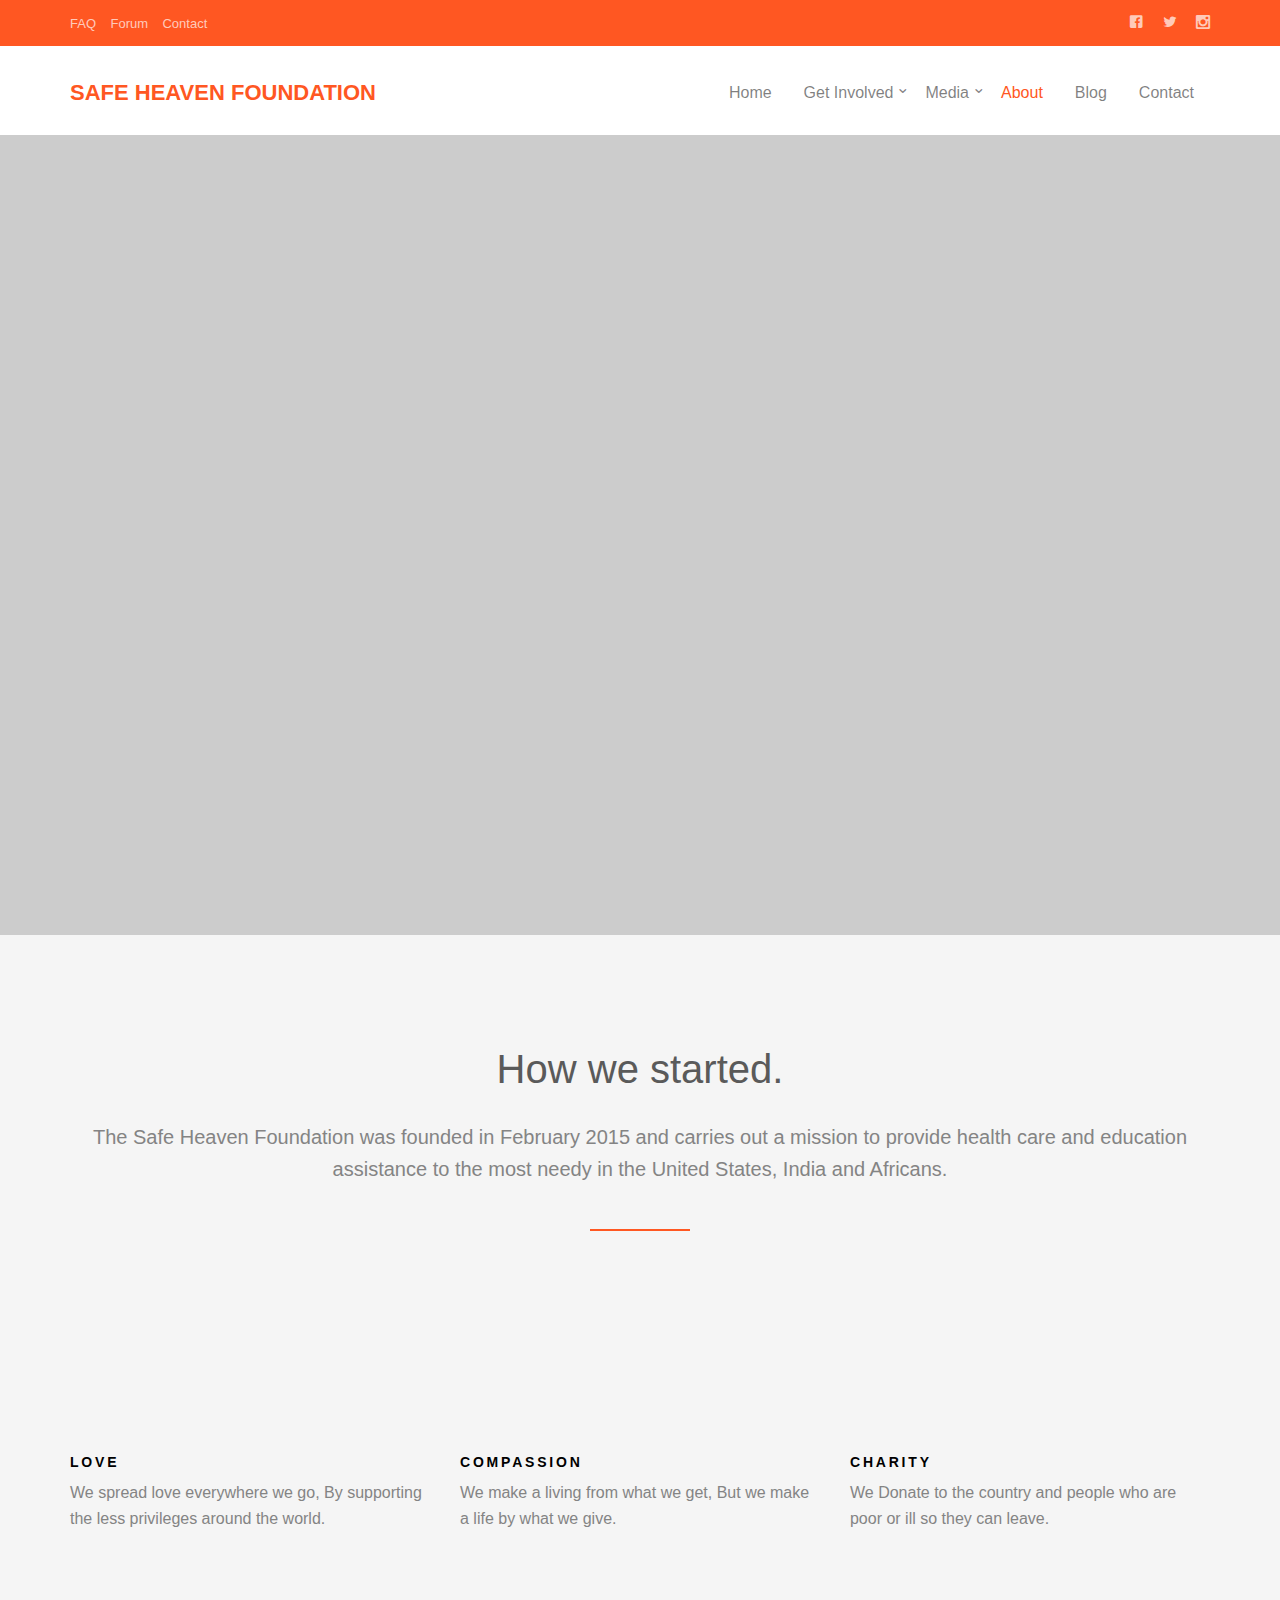
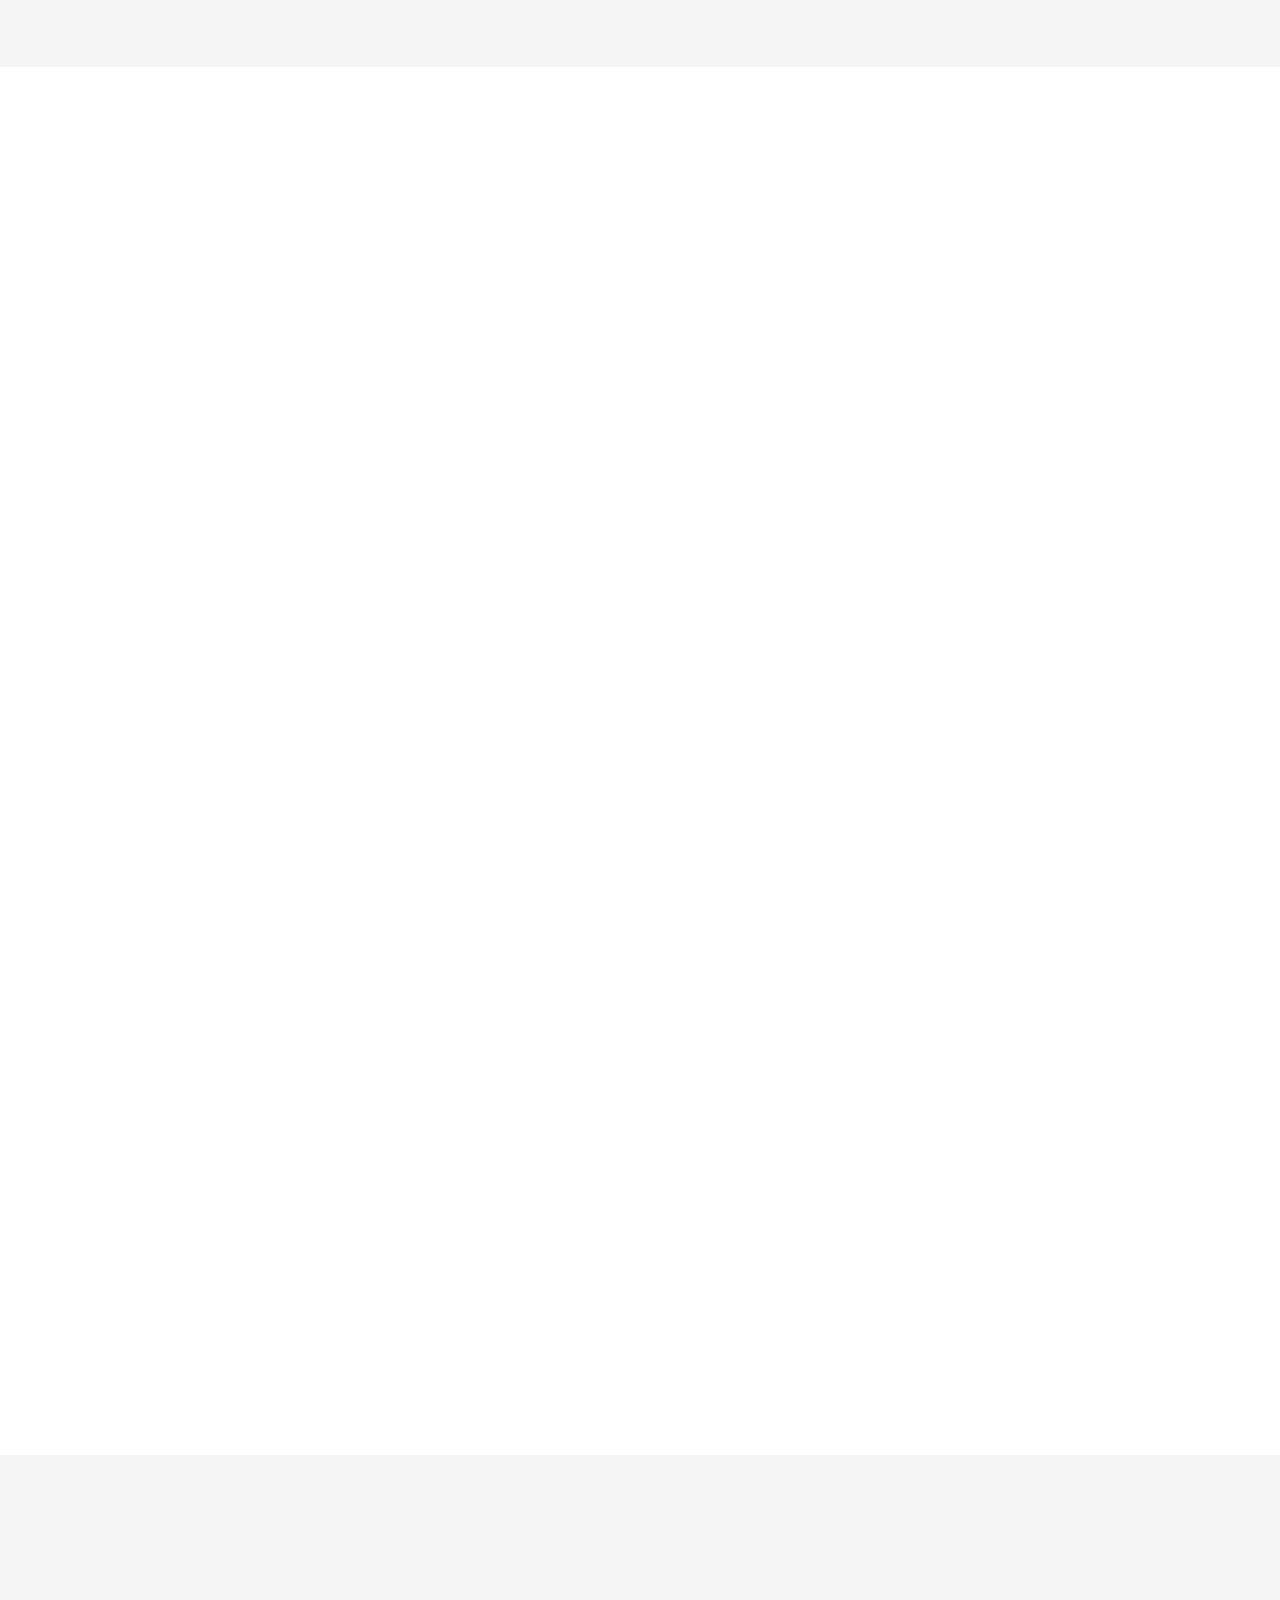
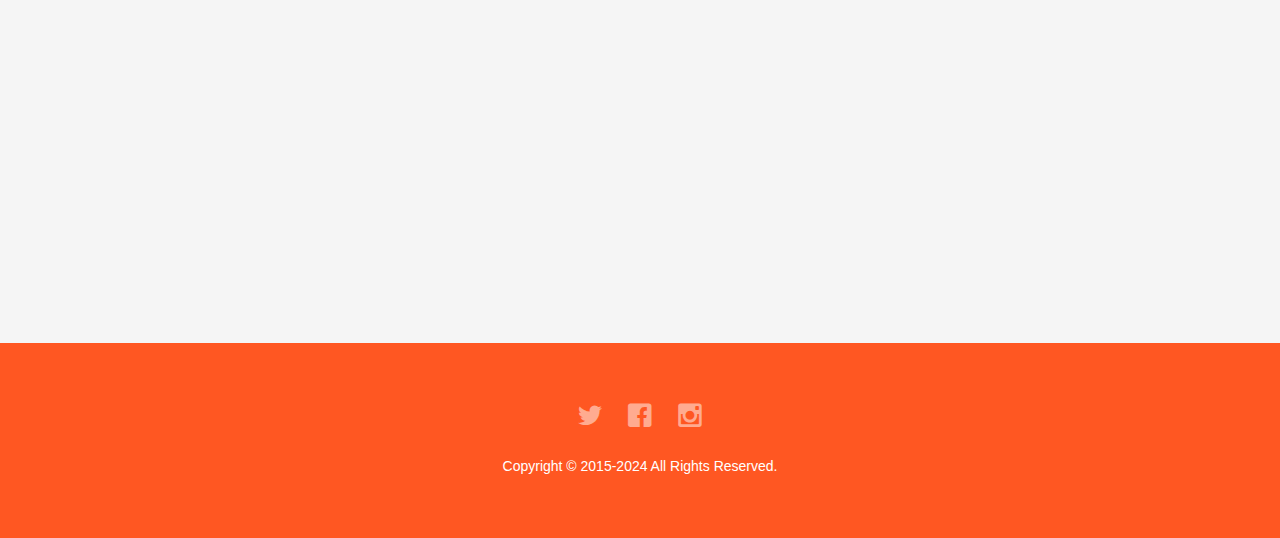
==== commit 49fbfe81: "about.html" ====
--- a/about.html
+++ b/about.html
@@ -263,7 +263,6 @@
 	<!-- END fh5co-wrapper -->
 
 	<!-- jQuery -->
-<script id="chatway" async="true" src="https://cdn.chatway.app/widget.js?id=Jx8k1zCL0Ozn"></script>
 
 	<script src="js/jquery.min.js"></script>
 	<!-- jQuery Easing -->
